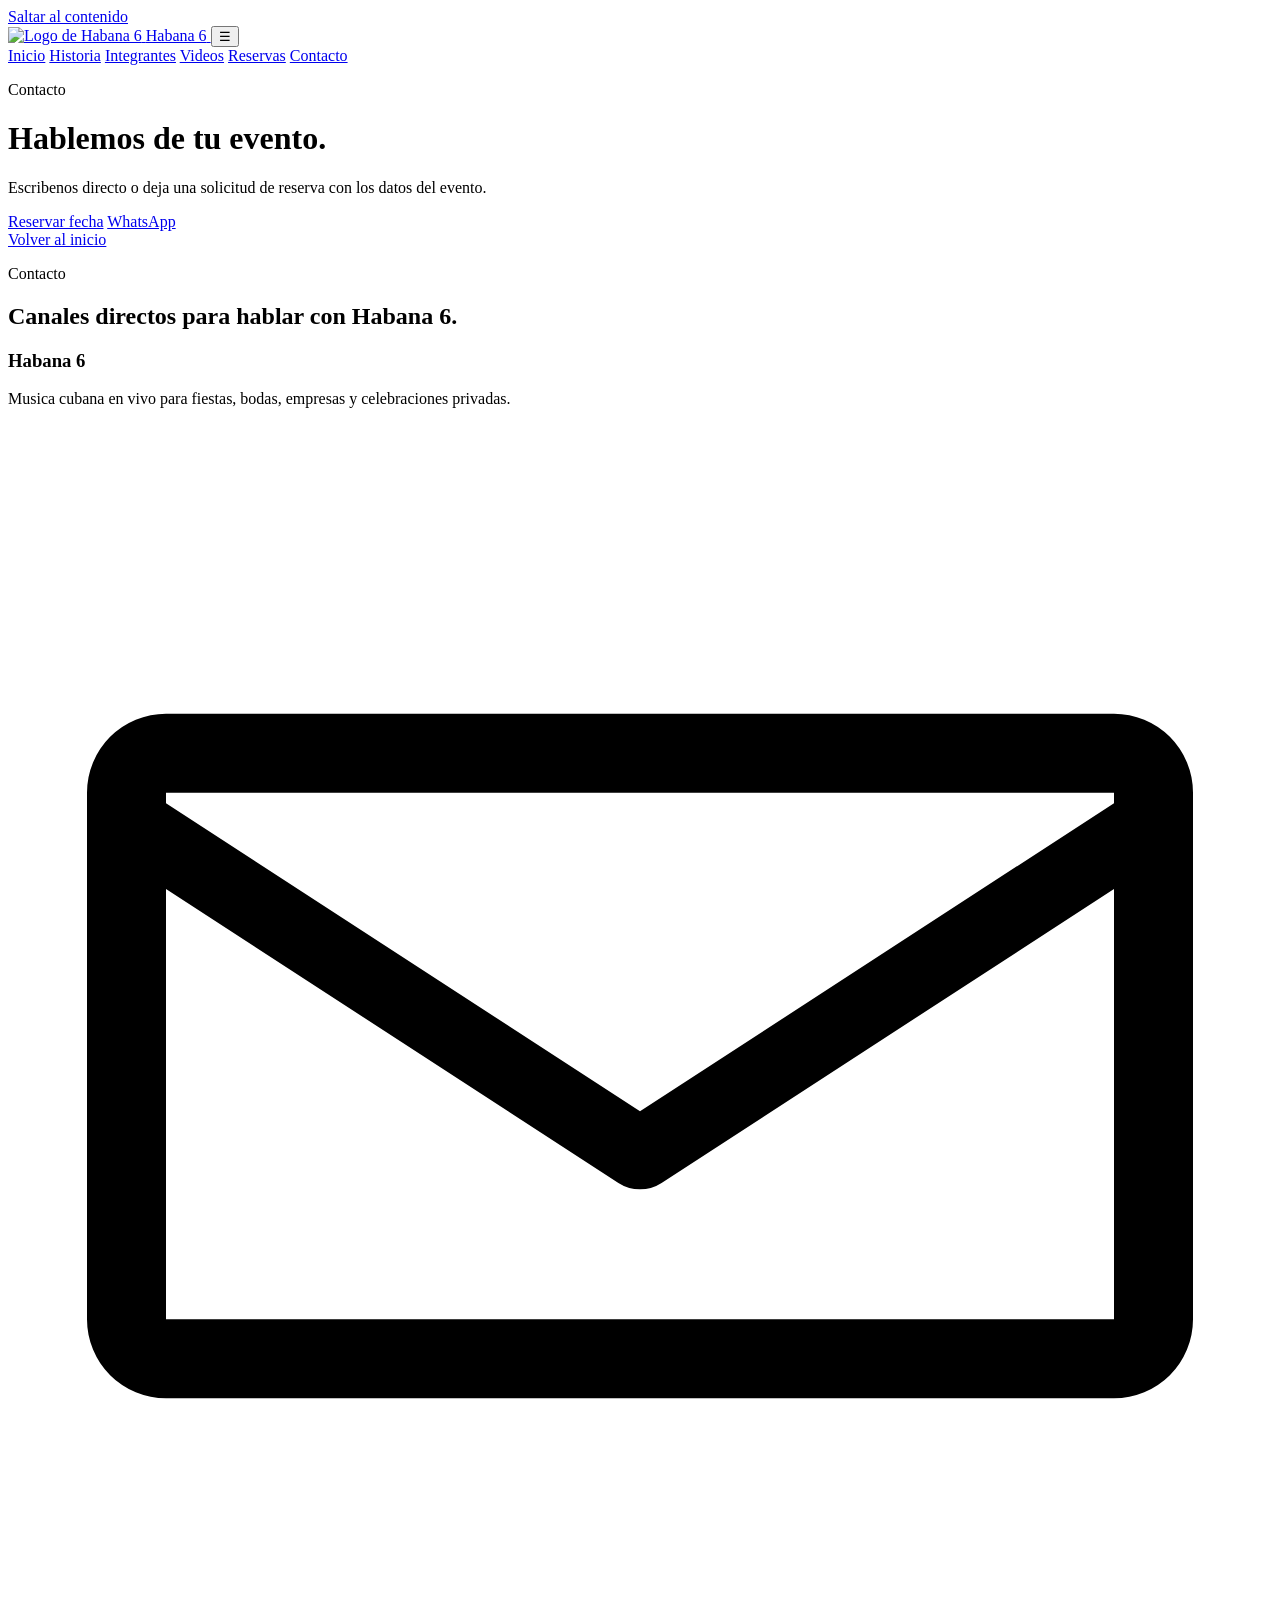
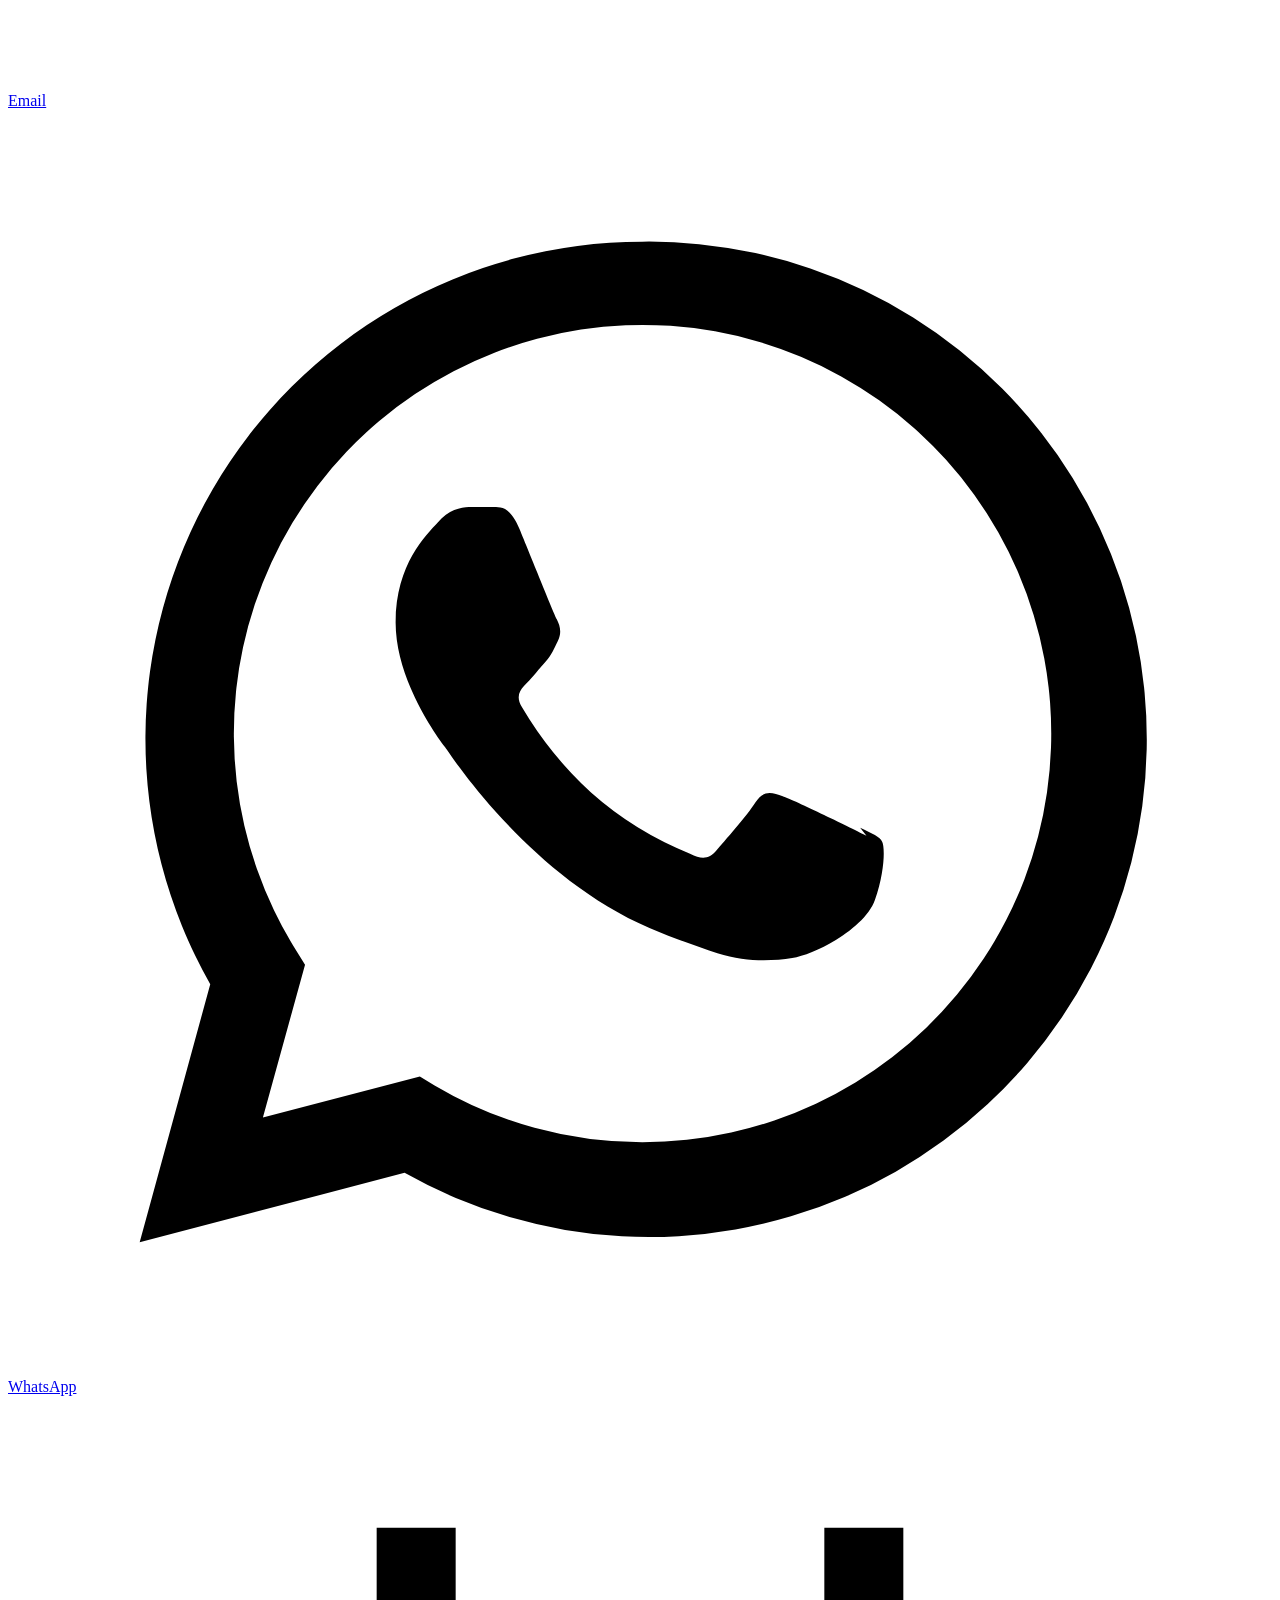
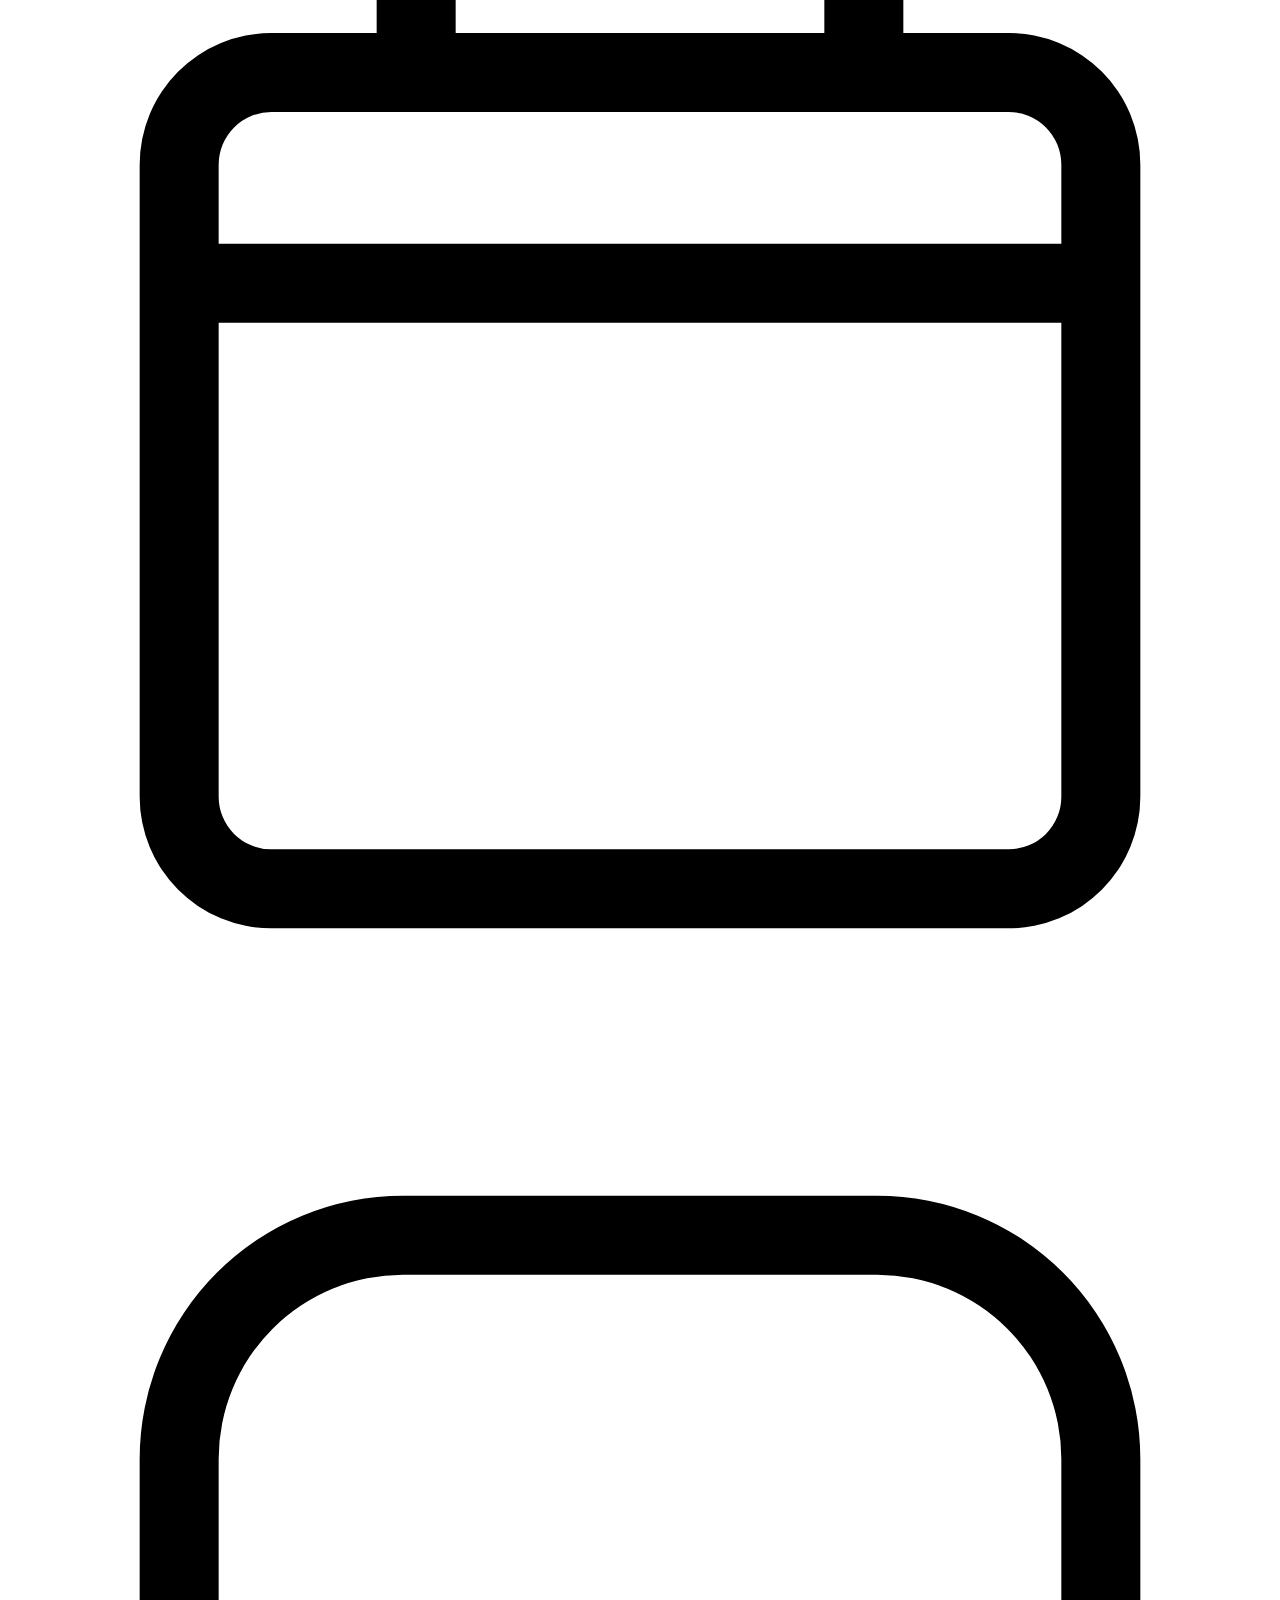
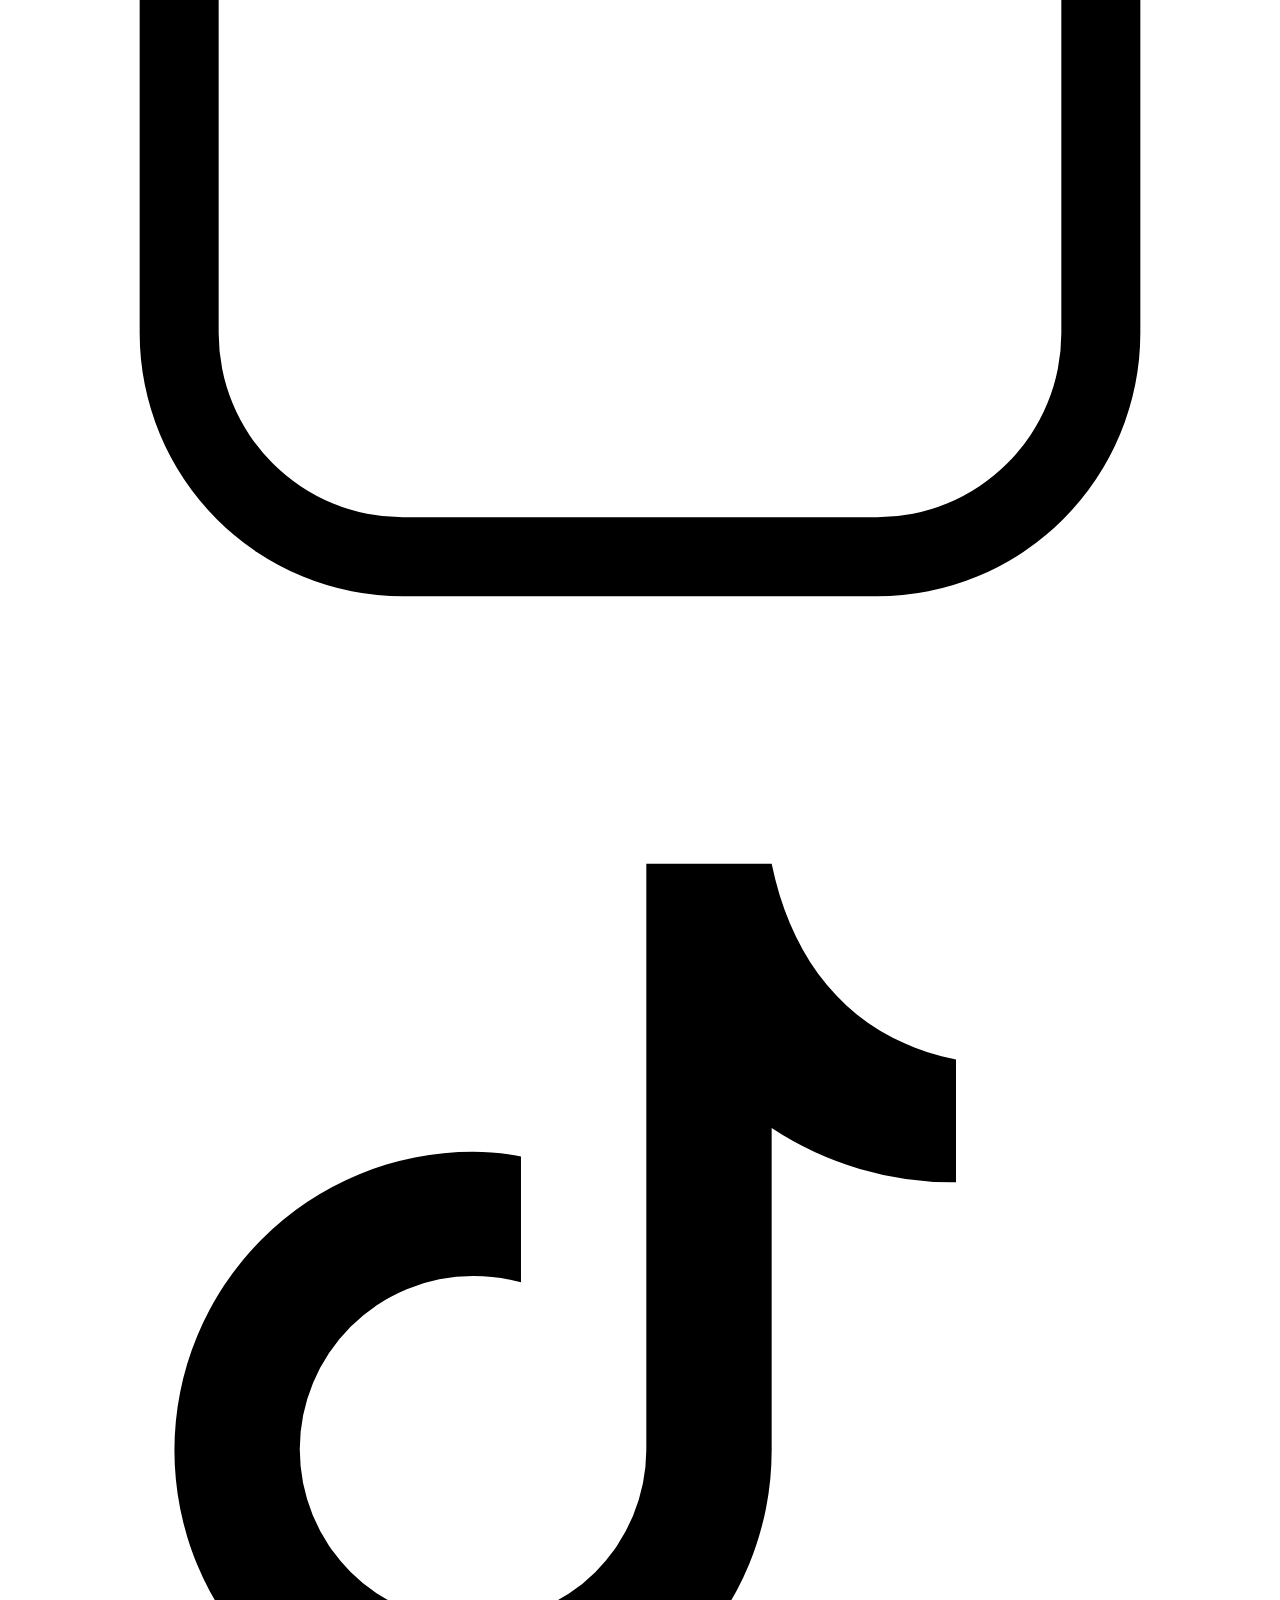
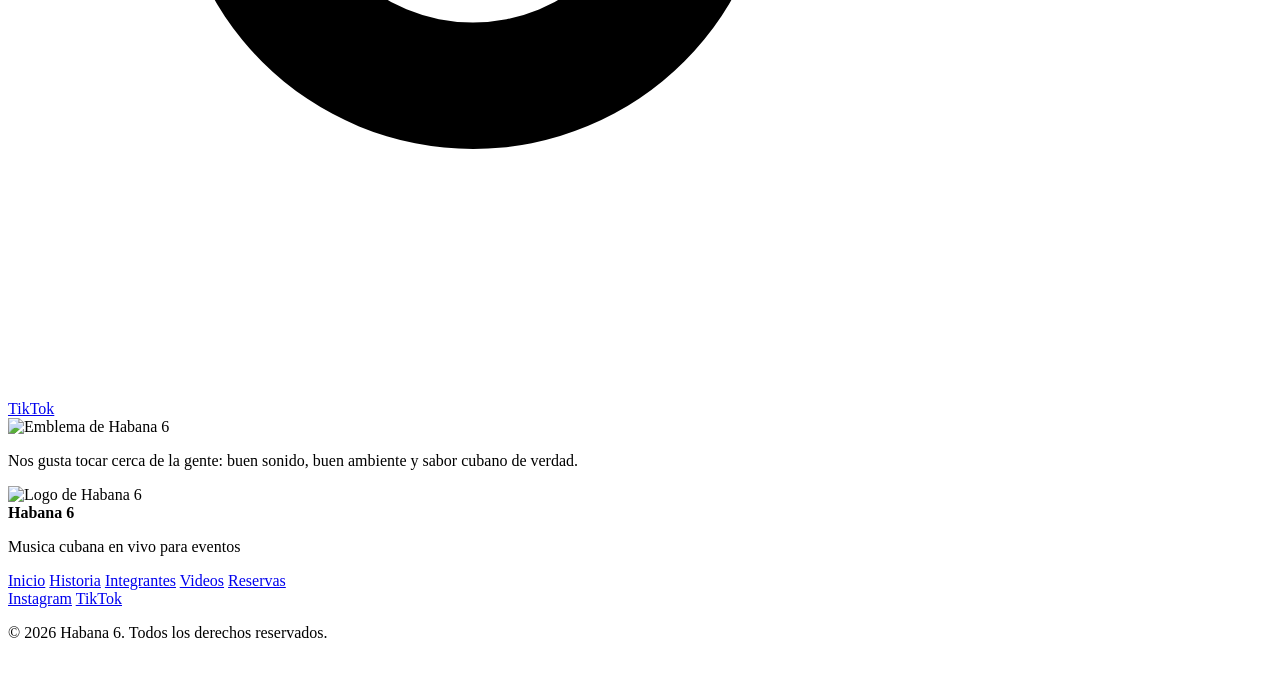
==== contacto/index.html @ 93987118 "Actualización del sitio" ====
<!DOCTYPE html>
<html lang="es">
<head>
    <meta charset="UTF-8">
    <meta name="viewport" content="width=device-width, initial-scale=1.0">
    <title>Contacto | Habana 6</title>
    <meta name="description" content="Escribe a Habana 6 para consultar disponibilidad y llevar musica cubana en vivo a tu evento.">
    <link rel="icon" type="image/jpeg" href="/Habana_6/img/Logo.jpeg">
    <link rel="preconnect" href="https://fonts.googleapis.com">
    <link rel="preconnect" href="https://fonts.gstatic.com" crossorigin>
    <link
        href="https://fonts.googleapis.com/css2?family=Bebas+Neue&family=Manrope:wght@400;500;700;800&family=Playfair+Display:wght@600;700;800&display=swap"
        rel="stylesheet"
    >
    <link rel="stylesheet" href="/Habana_6/styles.css?v=20260503-1">
</head>
<body>
    <a class="skip-link" href="#main">Saltar al contenido</a>

    <header class="hero hero-subpage" id="inicio">
        <nav class="nav" aria-label="Navegacion principal">
            <a class="brand" href="/Habana_6/">
                <img src="/Habana_6/img/Logo.jpeg" alt="Logo de Habana 6">
                <span>Habana 6</span>
            </a>
            <button class="nav-toggle" type="button" aria-expanded="false" aria-controls="nav-links" aria-label="Abrir menu">
                <span aria-hidden="true">&#9776;</span>
            </button>
            <div class="nav-links" id="nav-links">
                <a href="/Habana_6/">Inicio</a>
                <a href="/Habana_6/historia/">Historia</a>
                <a href="/Habana_6/integrantes/">Integrantes</a>
                <a href="/Habana_6/videos/">Videos</a>
                <a href="/Habana_6/reservas/">Reservas</a>
                <a href="/Habana_6/contacto/">Contacto</a>
            </div>
        </nav>

        <div class="subpage-intro">
            <p class="eyebrow">Contacto</p>
            <h1>Hablemos de tu evento.</h1>
            <p class="lead">
                Escribenos directo o deja una solicitud de reserva con los datos del evento.
            </p>
            <div class="subpage-actions">
                <a class="button button-primary" href="/Habana_6/reservas/">Reservar fecha</a>
                <a class="button button-secondary" href="https://wa.me/573116714704" target="_blank" rel="noreferrer">WhatsApp</a>
            </div>
        </div>
    </header>

    <main id="main">
        <section class="section contact">
            <div class="section-stage section-stage-contact">
                <div class="section-stage-head">
                    <a class="section-return" href="/Habana_6/">Volver al inicio</a>
                </div>
                <div class="section-heading">
                    <p class="eyebrow">Contacto</p>
                    <h2>Canales directos para hablar con Habana 6.</h2>
                </div>
                <div class="contact-grid">
                    <article class="contact-card contact-info">
                        <h3>Habana 6</h3>
                        <p>Musica cubana en vivo para fiestas, bodas, empresas y celebraciones privadas.</p>
                        <div class="contact-details" aria-label="Canales de contacto">
                            <a class="contact-item contact-email" href="mailto:grupohabana6@gmail.com">
                                <span class="contact-icon" aria-hidden="true">
                                    <svg viewBox="0 0 24 24" role="img" focusable="false">
                                        <path d="M3 5.5h18a1.5 1.5 0 0 1 1.5 1.5v10A1.5 1.5 0 0 1 21 18.5H3A1.5 1.5 0 0 1 1.5 17V7A1.5 1.5 0 0 1 3 5.5Zm0 1.5v.2l9 5.85 9-5.85V7H3Zm18 10V8.83l-8.59 5.58a.75.75 0 0 1-.82 0L3 8.83V17h18Z"/>
                                    </svg>
                                </span>
                                <span>Email</span>
                            </a>
                            <a class="contact-item contact-whatsapp" href="https://wa.me/573116714704" target="_blank" rel="noreferrer">
                                <span class="contact-icon" aria-hidden="true">
                                    <svg viewBox="0 0 24 24" role="img" focusable="false">
                                        <path d="M12.04 2.5a9.44 9.44 0 0 0-8.2 14.1L2.5 21.5l5.03-1.32A9.45 9.45 0 1 0 12.04 2.5Zm0 17.1a7.73 7.73 0 0 1-3.94-1.08l-.28-.17-2.98.78.8-2.9-.18-.29a7.76 7.76 0 1 1 6.58 3.66Zm4.26-5.82c-.23-.12-1.38-.68-1.59-.75-.21-.08-.37-.12-.52.12s-.6.75-.74.91c-.14.16-.27.18-.5.06a6.38 6.38 0 0 1-1.88-1.16 7.08 7.08 0 0 1-1.31-1.62c-.14-.23-.02-.35.1-.47.1-.1.23-.27.35-.4.12-.14.15-.23.23-.39.08-.16.04-.29-.02-.41-.06-.12-.52-1.26-.71-1.72-.19-.46-.38-.4-.52-.41h-.44c-.15 0-.39.06-.59.29-.21.23-.8.78-.8 1.9s.82 2.21.94 2.37c.12.16 1.6 2.45 3.88 3.43.54.23.96.37 1.29.48.54.17 1.03.15 1.42.09.43-.06 1.38-.56 1.57-1.1.19-.54.19-1 .14-1.1-.04-.1-.19-.16-.42-.27Z"/>
                                    </svg>
                                </span>
                                <span>WhatsApp</span>
                            </a>
                            <a class="contact-item contact-reservation" href="/Habana_6/reservas/">
                                <span class="contact-icon" aria-hidden="true">
                                    <svg viewBox="0 0 24 24" role="img" focusable="false">
                                        <path d="M7 2.5h1.5v2h7v-2H17v2h2A2.5 2.5 0 0 1 21.5 7v12A2.5 2.5 0 0 1 19 21.5H5A2.5 2.5 0 0 1 2.5 19V7A2.5 2.5 0 0 1 5 4.5h2v-2ZM4 10v9A1 1 0 0 0 5 20h14a1 1 0 0 0 1-1v-9H4Zm1-4A1 1 0 0 0 4 7v1.5h16V7a1 1 0 0 0-1-1H5Zm2.5
                        <h3>Tambien estamos aqui</h3>
                        <div class="social-grid" aria-label="Redes sociales de Habana 6">
                            <a class="social-link instagram" href="https://www.instagram.com/grupohabana6?igsh=dW5kMTRxcnV6ZjF5" target="_blank" rel="noreferrer">
                                <span class="contact-icon" aria-hidden="true">
                                    <svg viewBox="0 0 24 24" role="img" focusable="false">
                                        <path d="M7.5 2.5h9A5 5 0 0 1 21.5 7.5v9a5 5 0 0 1-5 5h-9a5 5 0 0 1-5-5v-9a5 5 0 0 1 5-5Zm0 1.5A3.5 3.5 0 0 0 4 7.5v9A3.5 3.5 0 0 0 7.5 20h9a3.5 3.5 0 0 0 3.5-3.5v-9A3.5 3.5 0 0 0 16.5 4h-9Zm9.75 1.5a1.25 1.25 
                                    </svg>
                                </span>
                                <span>Instagram</span>
                            </a>
                            <a class="social-link tiktok" href="https://www.tiktok.com/@grupohabana6?_r=1&_t=ZS-9539MWyPDKH" target="_blank" rel="noreferrer">
                                <span class="contact-icon" aria-hidden="true">
                                    <svg viewBox="0 0 24 24" role="img" focusable="false">
                                        <path d="M14.5 2.5c.4 1.94 1.55 3.32 3.5 3.72v2.33a6.23 6.23 0 0 1-3.5-1.03v6.11a5.67 5.67 0 1 1-5.67-5.66c.3 0 .61.03.91.09v2.39a3.42 3.42 0 0 0-.91-.12 3.29 3.29 0 1 0 3.29 3.3V2.5h2.38Z"/>
                                    </svg>
                                </span>
                                <span>TikTok</span>
                            </a>
                        </div>
                        <div class="contact-emblem">
                            <img src="/Habana_6/img/Logo.jpeg" alt="Emblema de Habana 6" class="contact-emblem-logo">
                            <p>Nos gusta tocar cerca de la gente: buen sonido, buen ambiente y sabor cubano de verdad.</p>
                        </div>
                    </article>
                </div>
            </div>
        </section>
    </main>

    <footer class="site-footer">
        <div class="footer-inner">
            <div class="footer-brand">
                <img src="/Habana_6/img/Logo.jpeg" alt="Logo de Habana 6">
                <div>
                    <strong>Habana 6</strong>
                    <p class="muted">Musica cubana en vivo para eventos</p>
                </div>
            </div>
            <div class="footer-links">
                <nav aria-label="Enlaces de pie de pagina">
                    <a href="/Habana_6/">Inicio</a>
                    <a href="/Habana_6/historia/">Historia</a>
                    <a href="/Habana_6/integrantes/">Integrantes</a>
                    <a href="/Habana_6/videos/">Videos</a>
                    <a href="/Habana_6/reservas/">Reservas</a>
                </nav>
                <div class="socials">
                    <a href="https://www.instagram.com/grupohabana6?igsh=dW5kMTRxcnV6ZjF5" target="_blank" rel="noreferrer">Instagram</a>
                    <a href="https://www.tiktok.com/@grupohabana6?_r=1&_t=ZS-9539MWyPDKH" target="_blank" rel="noreferrer">TikTok</a>
                </div>
            </div>
            <div class="footer-copy">
                <p class="muted">&copy; <span id="year"></span> Habana 6. Todos los derechos reservados.</p>
            </div>
        </div>
    </footer>

    <script>
        (function () {
            const year = document.getElementById("year");
            if (year) {
                year.textContent = new Date().getFullYear();
            }

            const toggle = document.querySelector(".nav-toggle");
            const nav = document.querySelector(".nav");
            const links = document.querySelector(".nav-links");
            const navAnchors = links ? links.querySelectorAll("a") : [];

            if (toggle && nav && links) {
                function setOpen(open) {
                    toggle.setAttribute("aria-expanded", String(open));
                    nav.classList.toggle("is-open", open);
                    document.body.classList.toggle("menu-open", open && window.innerWidth <= 900);
                }

                toggle.addEventListener("click", function () {
                    const expanded = toggle.getAttribute("aria-expanded") === "true";
                    setOpen(!expanded);
                });

                navAnchors.forEach(function (anchor) {
                    anchor.addEventListener("click", function () {
                        if (window.innerWidth <= 900) {
                            setOpen(false);
                        }
                    });
                });

                document.addEventListener("click", function (event) {
                    if (window.innerWidth > 900) {
                        return;
                    }

                    if (!nav.contains(event.target) && nav.classList.contains("is-open")) {
                        setOpen(false);
                    }
                });

                window.addEventListener("resize", function () {
                    if (window.innerWidth > 900) {
                        setOpen(false);
                    }
                });
            }
        })();
    </script>
    <div class="mini-logos" aria-hidden="true">
        <img src="/Habana_6/img/foto_voz.jpeg" class="mini-logo mini-bottom-right instrument-golden" alt="">
    </div>
</body>
</html>
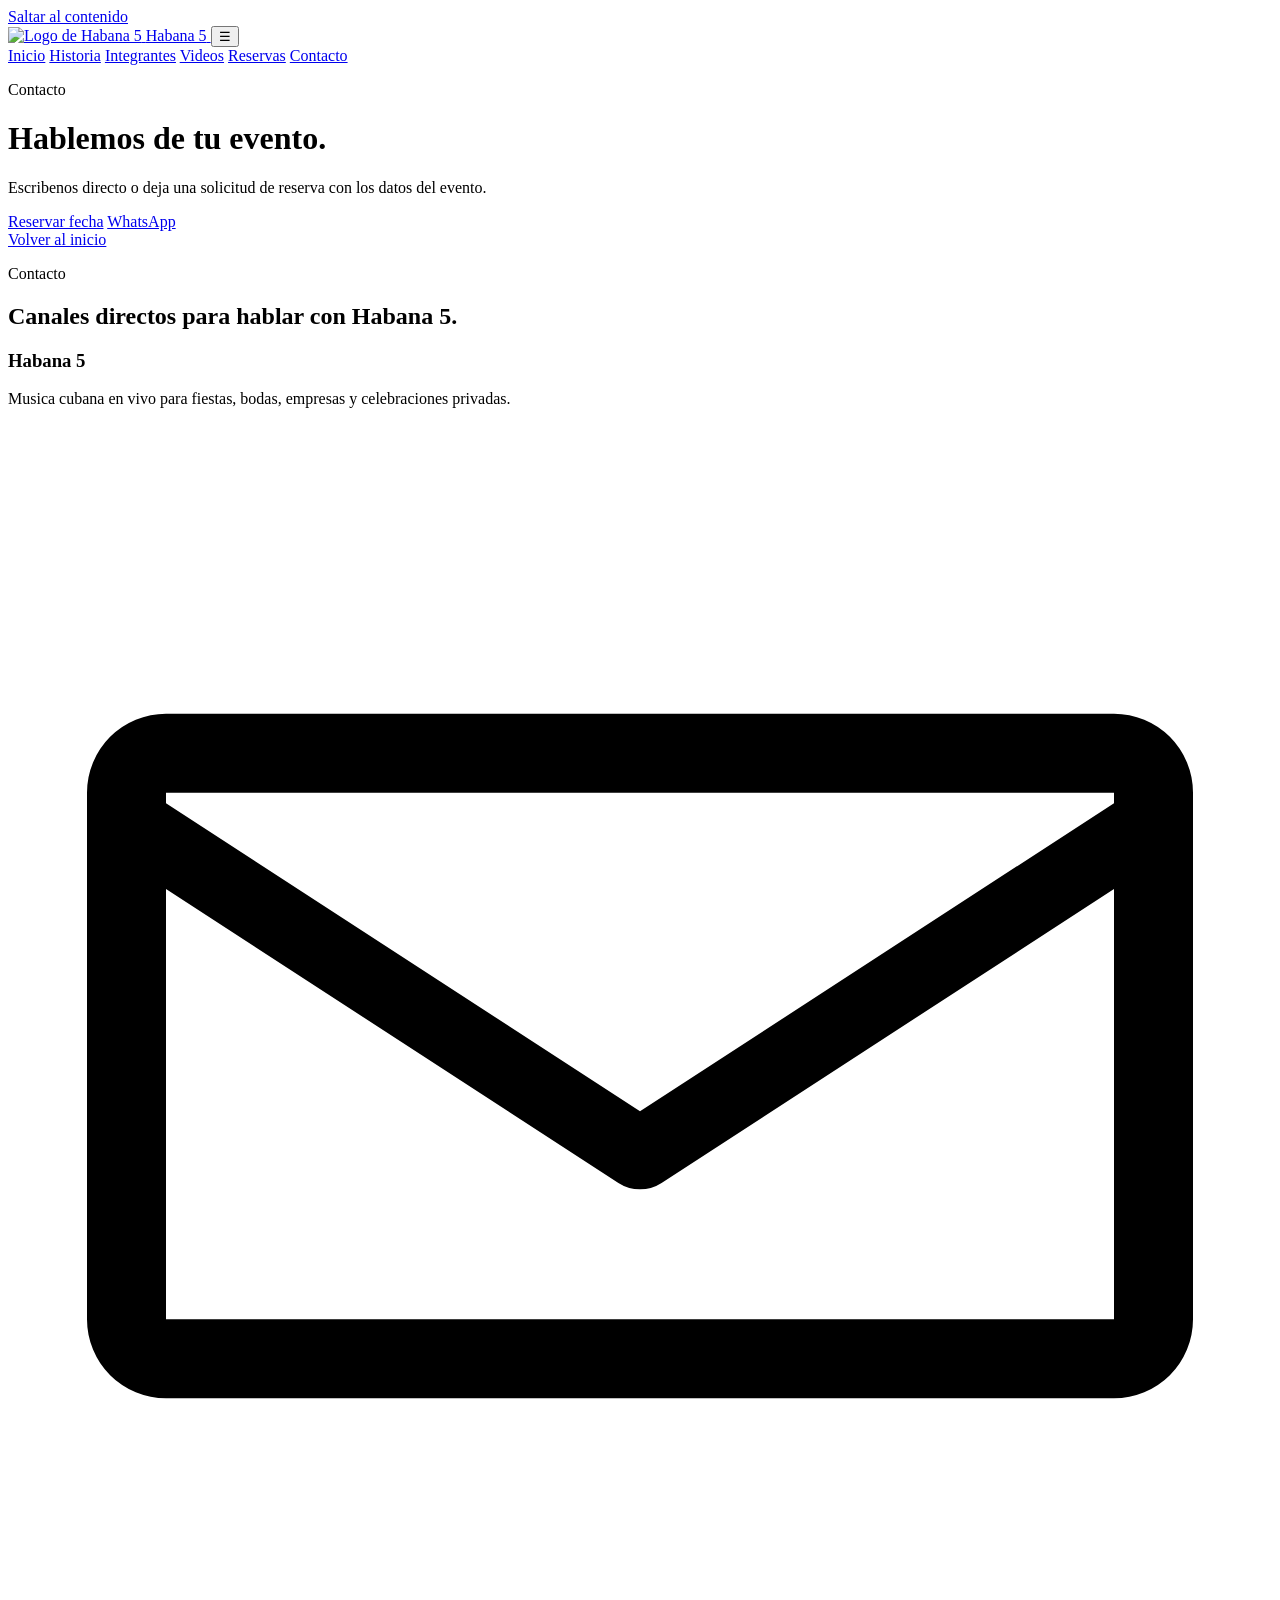
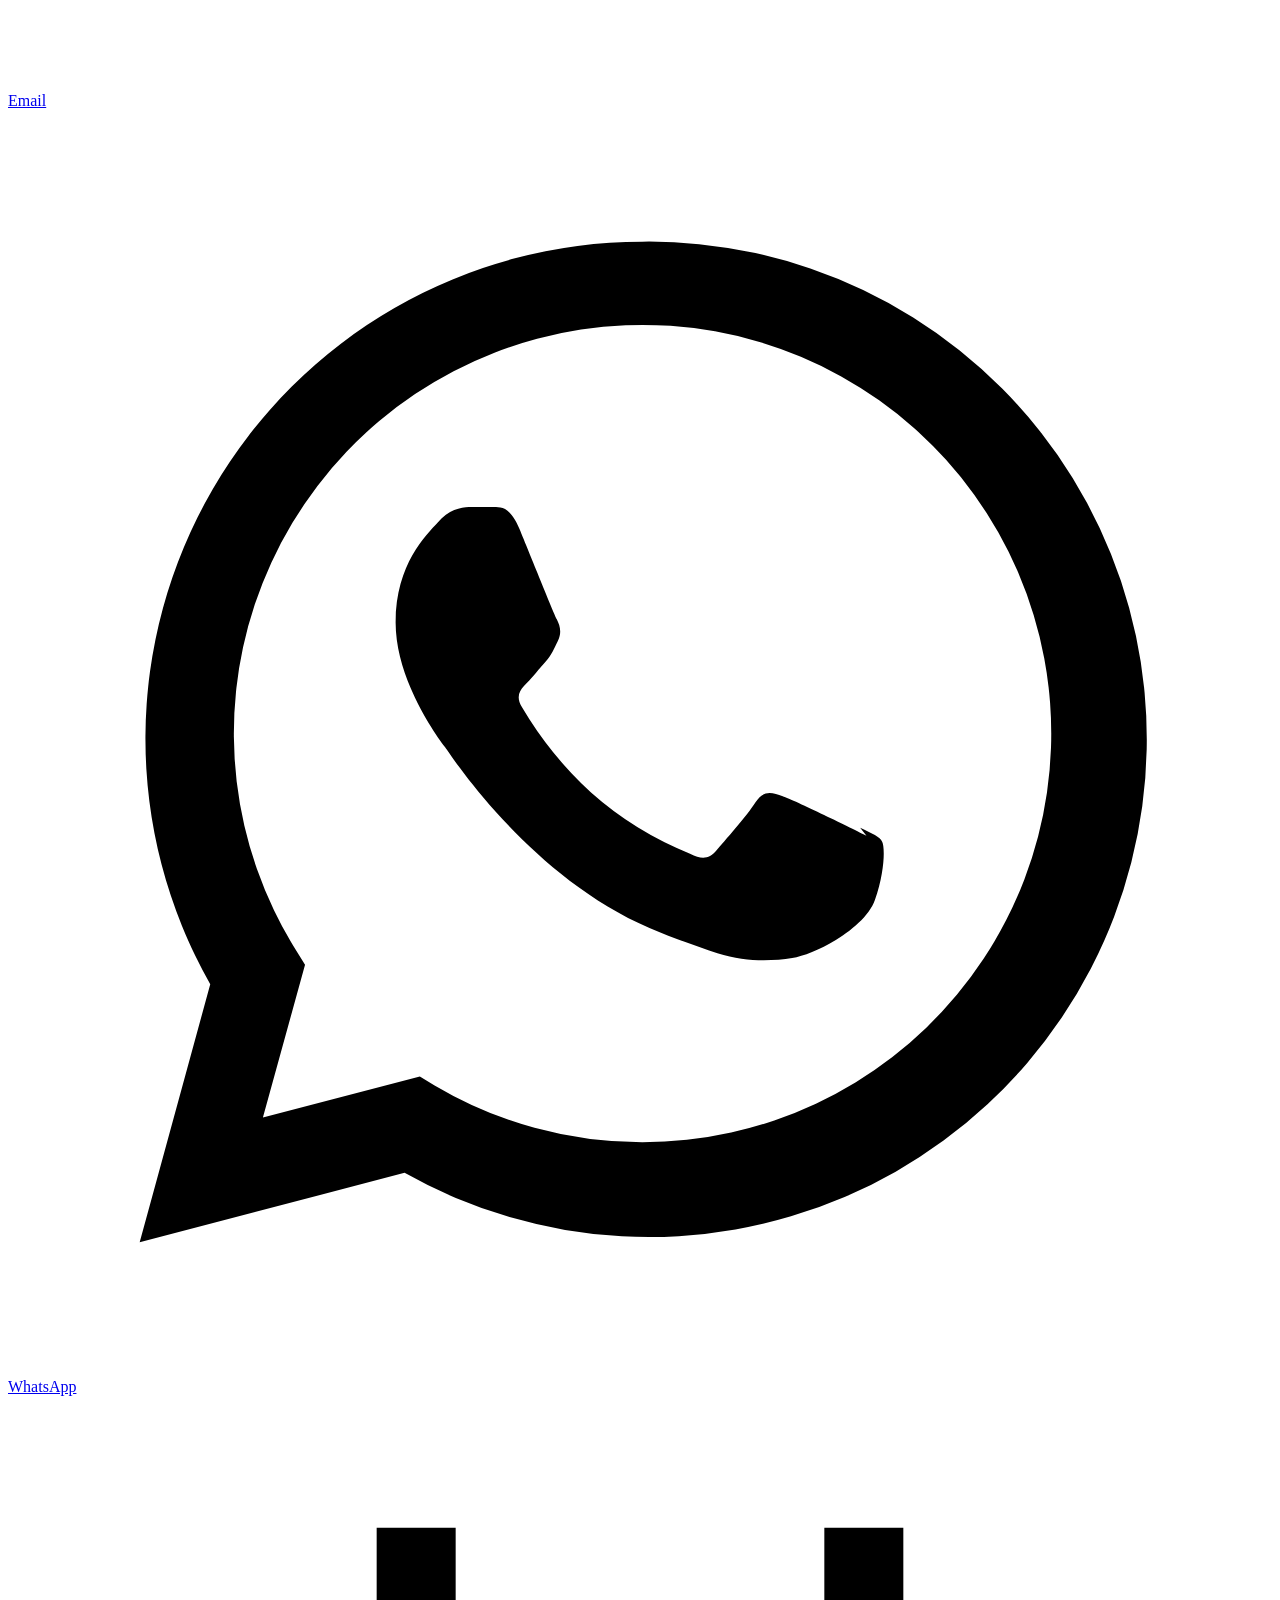
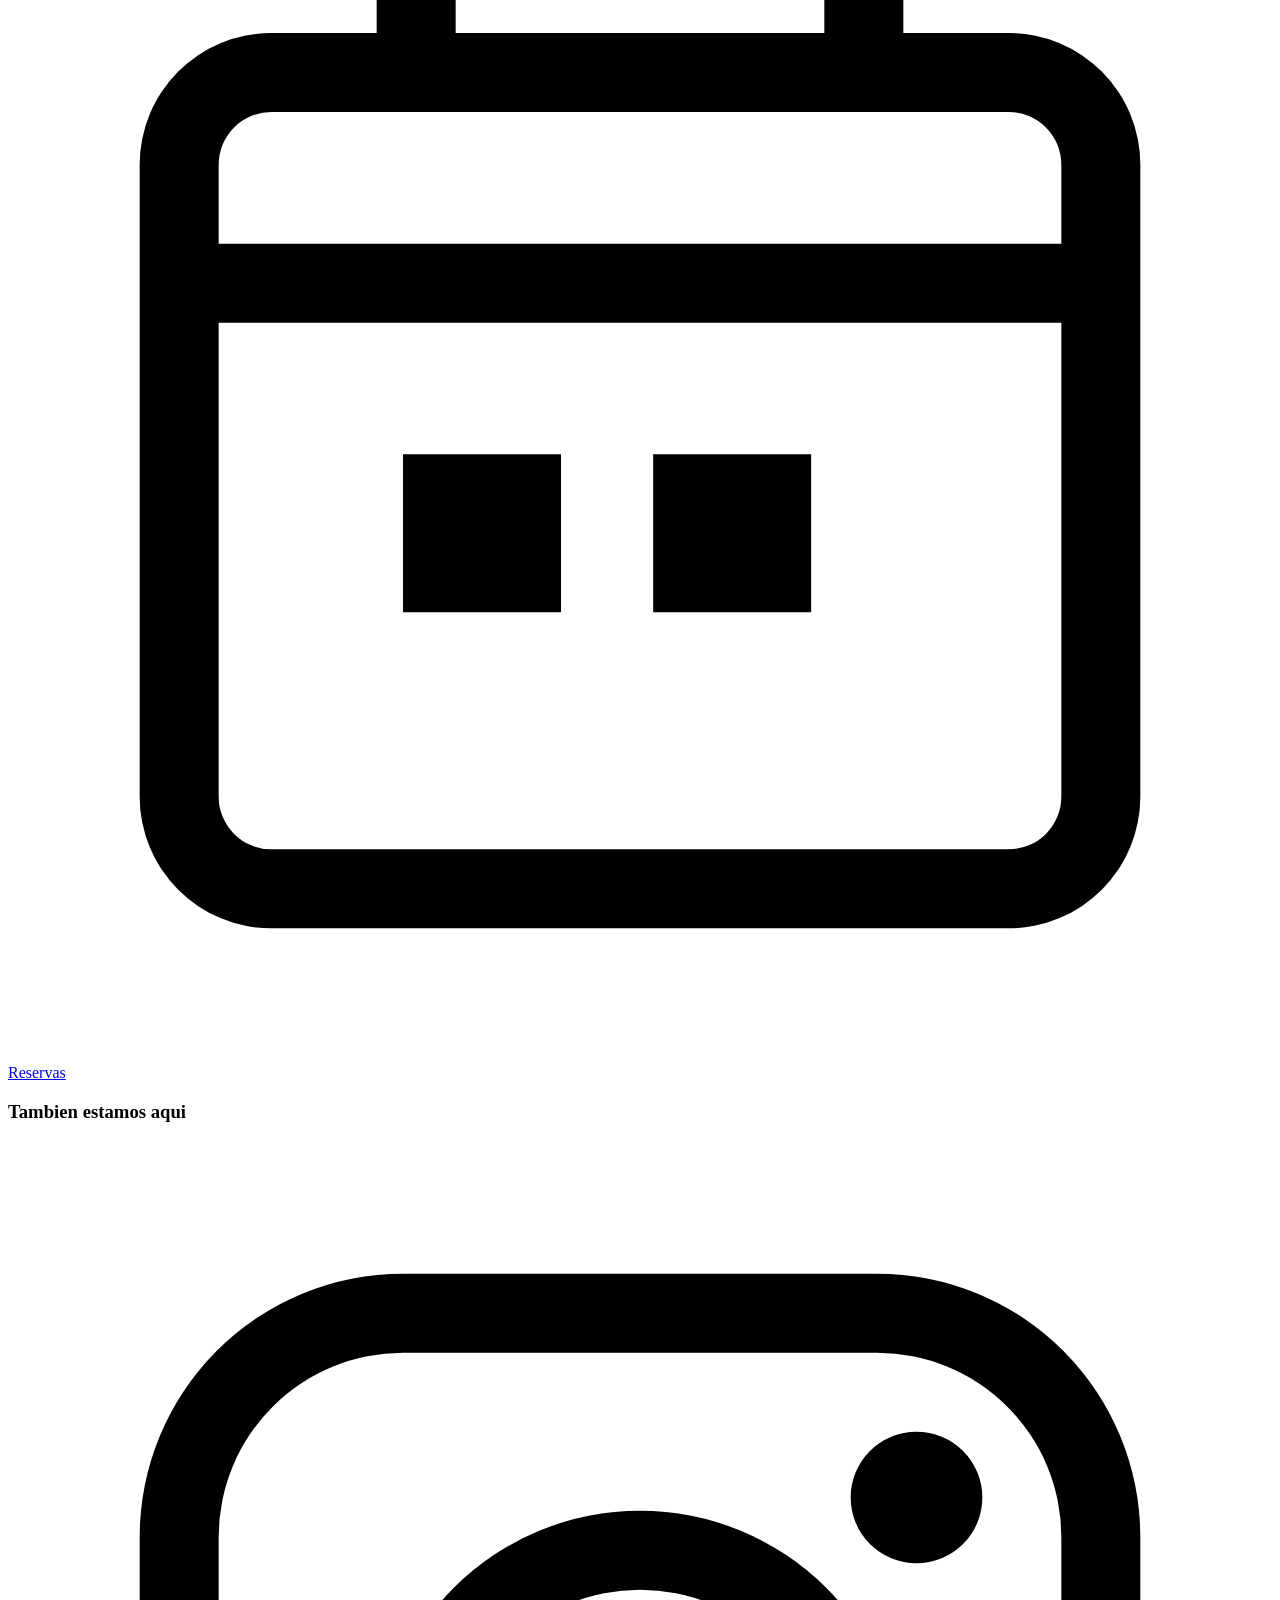
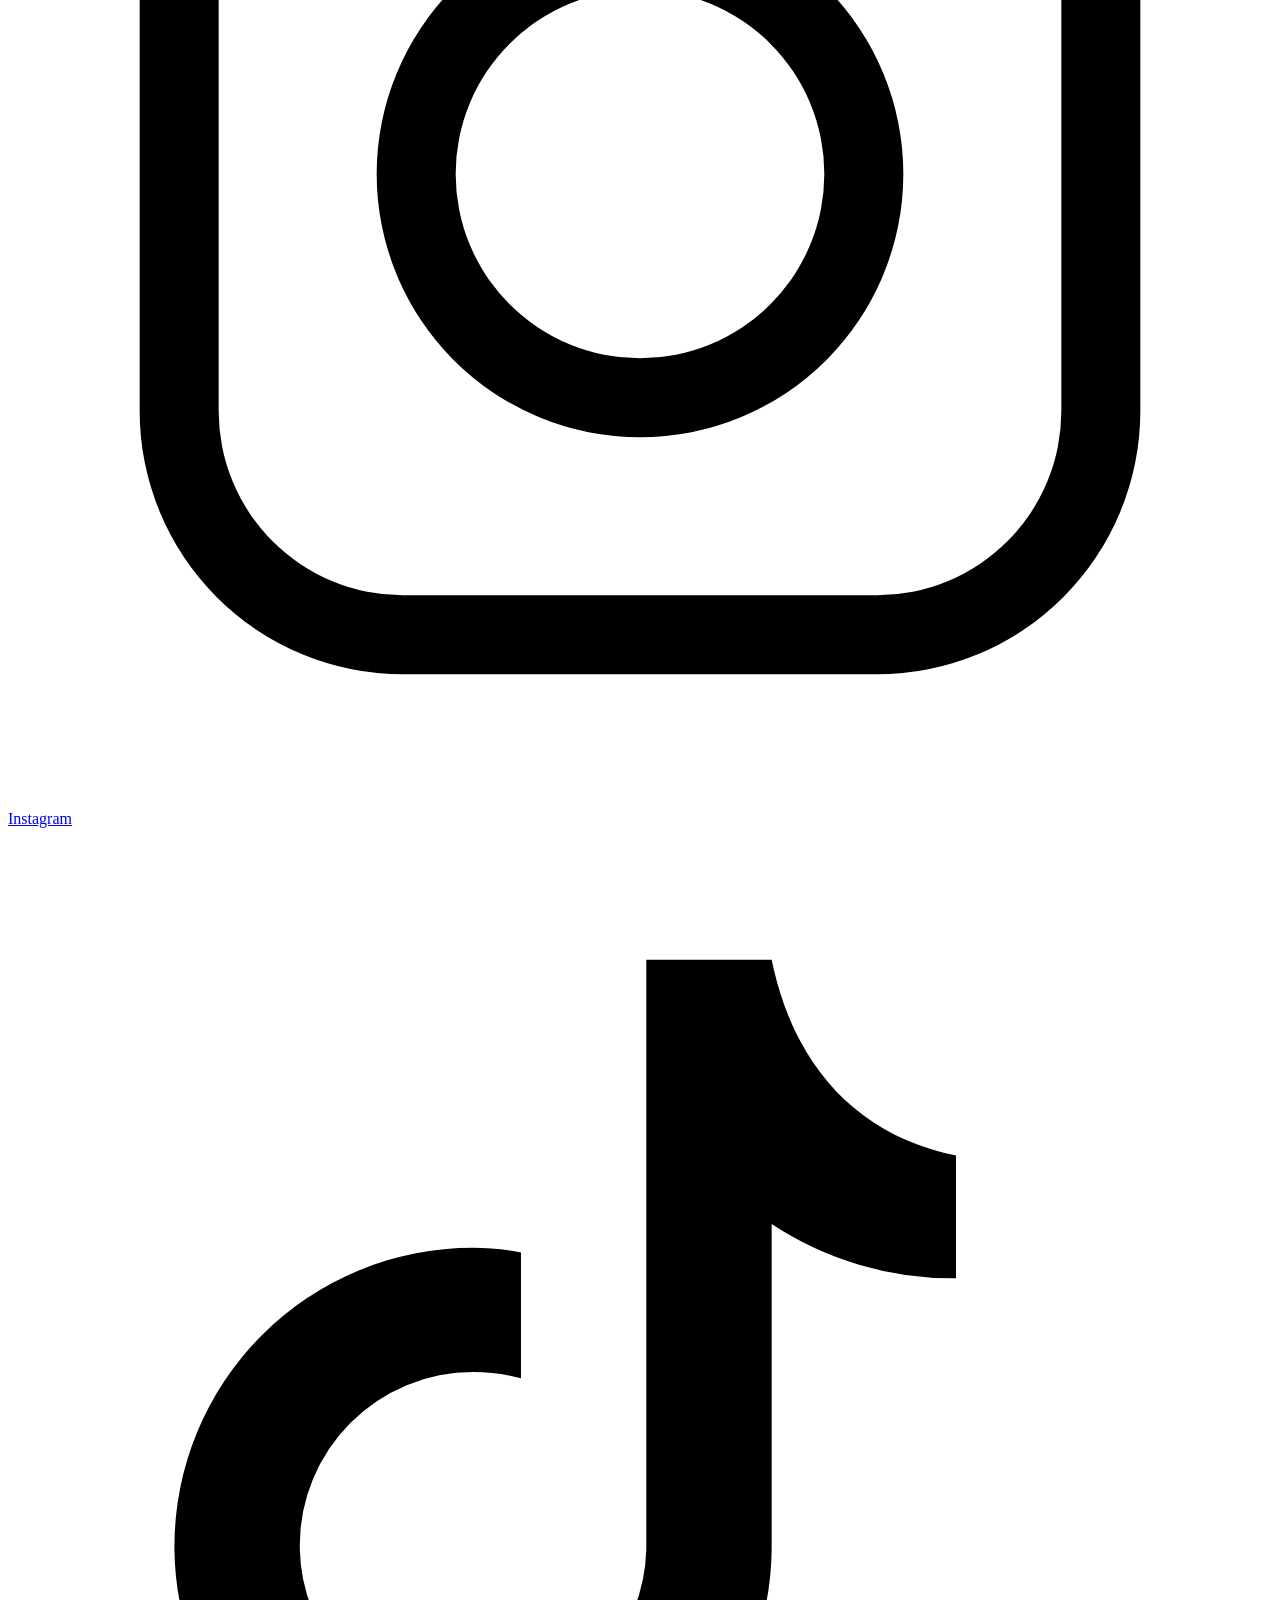
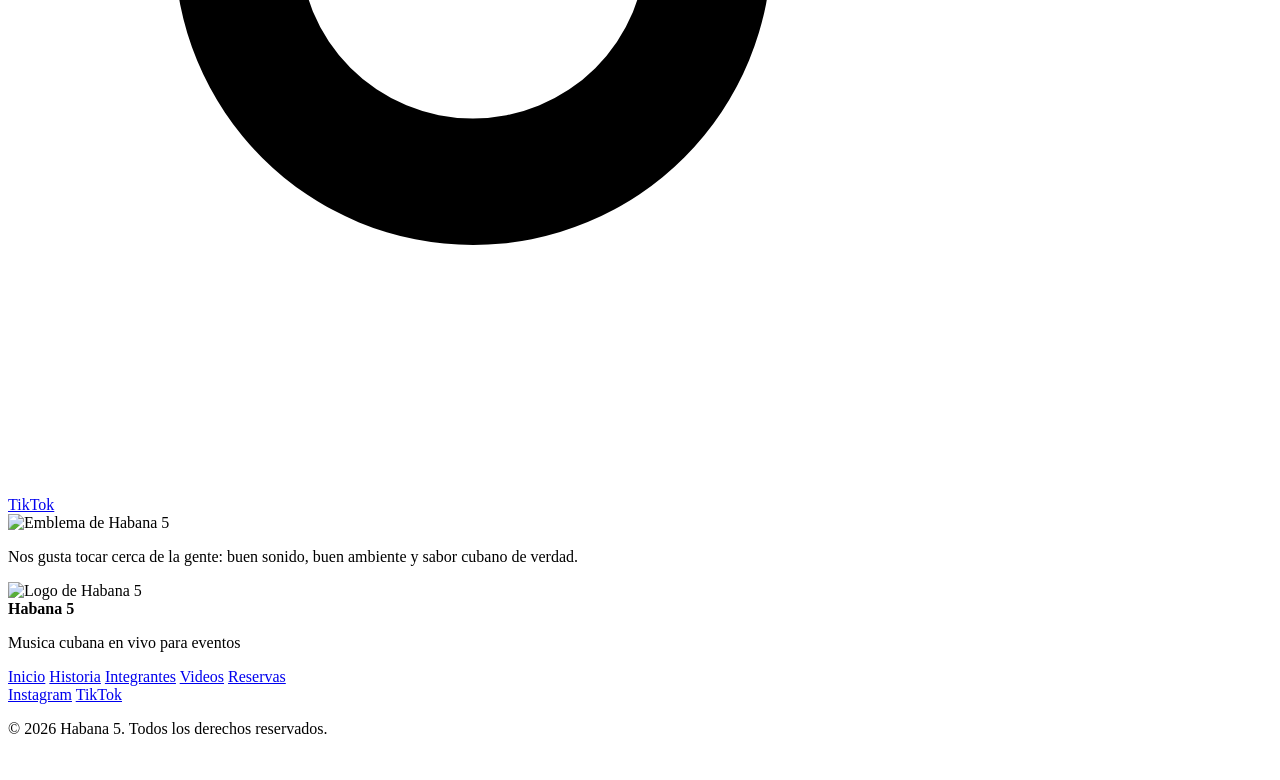
==== commit 204ad8b5: "Revert "Actualización del sitio" This reverts commit 9398711884434e0252a2303d3d3fd4fd2f424ecd." ====
--- a/contacto/index.html
+++ b/contacto/index.html
@@ -3,36 +3,36 @@
 <head>
     <meta charset="UTF-8">
     <meta name="viewport" content="width=device-width, initial-scale=1.0">
-    <title>Contacto | Habana 6</title>
-    <meta name="description" content="Escribe a Habana 6 para consultar disponibilidad y llevar musica cubana en vivo a tu evento.">
-    <link rel="icon" type="image/jpeg" href="/Habana_6/img/Logo.jpeg">
+    <title>Contacto | Habana 5</title>
+    <meta name="description" content="Escribe a Habana 5 para consultar disponibilidad y llevar musica cubana en vivo a tu evento.">
+    <link rel="icon" type="image/jpeg" href="/Habana_5/img/Logo.jpeg">
     <link rel="preconnect" href="https://fonts.googleapis.com">
     <link rel="preconnect" href="https://fonts.gstatic.com" crossorigin>
     <link
         href="https://fonts.googleapis.com/css2?family=Bebas+Neue&family=Manrope:wght@400;500;700;800&family=Playfair+Display:wght@600;700;800&display=swap"
         rel="stylesheet"
     >
-    <link rel="stylesheet" href="/Habana_6/styles.css?v=20260503-1">
+    <link rel="stylesheet" href="/Habana_5/styles.css?v=20260503-1">
 </head>
 <body>
     <a class="skip-link" href="#main">Saltar al contenido</a>
 
     <header class="hero hero-subpage" id="inicio">
         <nav class="nav" aria-label="Navegacion principal">
-            <a class="brand" href="/Habana_6/">
-                <img src="/Habana_6/img/Logo.jpeg" alt="Logo de Habana 6">
-                <span>Habana 6</span>
+            <a class="brand" href="/Habana_5/">
+                <img src="/Habana_5/img/Logo.jpeg" alt="Logo de Habana 5">
+                <span>Habana 5</span>
             </a>
             <button class="nav-toggle" type="button" aria-expanded="false" aria-controls="nav-links" aria-label="Abrir menu">
                 <span aria-hidden="true">&#9776;</span>
             </button>
             <div class="nav-links" id="nav-links">
-                <a href="/Habana_6/">Inicio</a>
-                <a href="/Habana_6/historia/">Historia</a>
-                <a href="/Habana_6/integrantes/">Integrantes</a>
-                <a href="/Habana_6/videos/">Videos</a>
-                <a href="/Habana_6/reservas/">Reservas</a>
-                <a href="/Habana_6/contacto/">Contacto</a>
+                <a href="/Habana_5/">Inicio</a>
+                <a href="/Habana_5/historia/">Historia</a>
+                <a href="/Habana_5/integrantes/">Integrantes</a>
+                <a href="/Habana_5/videos/">Videos</a>
+                <a href="/Habana_5/reservas/">Reservas</a>
+                <a href="/Habana_5/contacto/">Contacto</a>
             </div>
         </nav>
 
@@ -43,7 +43,7 @@
                 Escribenos directo o deja una solicitud de reserva con los datos del evento.
             </p>
             <div class="subpage-actions">
-                <a class="button button-primary" href="/Habana_6/reservas/">Reservar fecha</a>
+                <a class="button button-primary" href="/Habana_5/reservas/">Reservar fecha</a>
                 <a class="button button-secondary" href="https://wa.me/573116714704" target="_blank" rel="noreferrer">WhatsApp</a>
             </div>
         </div>
@@ -53,18 +53,18 @@
         <section class="section contact">
             <div class="section-stage section-stage-contact">
                 <div class="section-stage-head">
-                    <a class="section-return" href="/Habana_6/">Volver al inicio</a>
+                    <a class="section-return" href="/Habana_5/">Volver al inicio</a>
                 </div>
                 <div class="section-heading">
                     <p class="eyebrow">Contacto</p>
-                    <h2>Canales directos para hablar con Habana 6.</h2>
+                    <h2>Canales directos para hablar con Habana 5.</h2>
                 </div>
                 <div class="contact-grid">
                     <article class="contact-card contact-info">
-                        <h3>Habana 6</h3>
+                        <h3>Habana 5</h3>
                         <p>Musica cubana en vivo para fiestas, bodas, empresas y celebraciones privadas.</p>
                         <div class="contact-details" aria-label="Canales de contacto">
-                            <a class="contact-item contact-email" href="mailto:grupohabana6@gmail.com">
+                            <a class="contact-item contact-email" href="mailto:grupohabana5@gmail.com">
                                 <span class="contact-icon" aria-hidden="true">
                                     <svg viewBox="0 0 24 24" role="img" focusable="false">
                                         <path d="M3 5.5h18a1.5 1.5 0 0 1 1.5 1.5v10A1.5 1.5 0 0 1 21 18.5H3A1.5 1.5 0 0 1 1.5 17V7A1.5 1.5 0 0 1 3 5.5Zm0 1.5v.2l9 5.85 9-5.85V7H3Zm18 10V8.83l-8.59 5.58a.75.75 0 0 1-.82 0L3 8.83V17h18Z"/>
@@ -80,21 +80,28 @@
                                 </span>
                                 <span>WhatsApp</span>
                             </a>
-                            <a class="contact-item contact-reservation" href="/Habana_6/reservas/">
-                                <span class="contact-icon" aria-hidden="true">
-                                    <svg viewBox="0 0 24 24" role="img" focusable="false">
-                                        <path d="M7 2.5h1.5v2h7v-2H17v2h2A2.5 2.5 0 0 1 21.5 7v12A2.5 2.5 0 0 1 19 21.5H5A2.5 2.5 0 0 1 2.5 19V7A2.5 2.5 0 0 1 5 4.5h2v-2ZM4 10v9A1 1 0 0 0 5 20h14a1 1 0 0 0 1-1v-9H4Zm1-4A1 1 0 0 0 4 7v1.5h16V7a1 1 0 0 0-1-1H5Zm2.5
+                            <a class="contact-item contact-reservation" href="/Habana_5/reservas/">
+                                <span class="contact-icon" aria-hidden="true">
+                                    <svg viewBox="0 0 24 24" role="img" focusable="false">
+                                        <path d="M7 2.5h1.5v2h7v-2H17v2h2A2.5 2.5 0 0 1 21.5 7v12A2.5 2.5 0 0 1 19 21.5H5A2.5 2.5 0 0 1 2.5 19V7A2.5 2.5 0 0 1 5 4.5h2v-2ZM4 10v9A1 1 0 0 0 5 20h14a1 1 0 0 0 1-1v-9H4Zm1-4A1 1 0 0 0 4 7v1.5h16V7a1 1 0 0 0-1-1H5Zm2.5 6.5h3v3h-3v-3Zm4.75 0h3v3h-3v-3Z"/>
+                                    </svg>
+                                </span>
+                                <span>Reservas</span>
+                            </a>
+                        </div>
+                    </article>
+                    <article class="contact-card social-links">
                         <h3>Tambien estamos aqui</h3>
-                        <div class="social-grid" aria-label="Redes sociales de Habana 6">
-                            <a class="social-link instagram" href="https://www.instagram.com/grupohabana6?igsh=dW5kMTRxcnV6ZjF5" target="_blank" rel="noreferrer">
-                                <span class="contact-icon" aria-hidden="true">
-                                    <svg viewBox="0 0 24 24" role="img" focusable="false">
-                                        <path d="M7.5 2.5h9A5 5 0 0 1 21.5 7.5v9a5 5 0 0 1-5 5h-9a5 5 0 0 1-5-5v-9a5 5 0 0 1 5-5Zm0 1.5A3.5 3.5 0 0 0 4 7.5v9A3.5 3.5 0 0 0 7.5 20h9a3.5 3.5 0 0 0 3.5-3.5v-9A3.5 3.5 0 0 0 16.5 4h-9Zm9.75 1.5a1.25 1.25 
+                        <div class="social-grid" aria-label="Redes sociales de Habana 5">
+                            <a class="social-link instagram" href="https://www.instagram.com/grupohabana5?igsh=dW5kMTRxcnV6ZjF5" target="_blank" rel="noreferrer">
+                                <span class="contact-icon" aria-hidden="true">
+                                    <svg viewBox="0 0 24 24" role="img" focusable="false">
+                                        <path d="M7.5 2.5h9A5 5 0 0 1 21.5 7.5v9a5 5 0 0 1-5 5h-9a5 5 0 0 1-5-5v-9a5 5 0 0 1 5-5Zm0 1.5A3.5 3.5 0 0 0 4 7.5v9A3.5 3.5 0 0 0 7.5 20h9a3.5 3.5 0 0 0 3.5-3.5v-9A3.5 3.5 0 0 0 16.5 4h-9Zm9.75 1.5a1.25 1.25 0 1 1 0 2.5 1.25 1.25 0 0 1 0-2.5ZM12 7a5 5 0 1 1 0 10 5 5 0 0 1 0-10Zm0 1.5A3.5 3.5 0 1 0 12 15.5 3.5 3.5 0 0 0 12 8.5Z"/>
                                     </svg>
                                 </span>
                                 <span>Instagram</span>
                             </a>
-                            <a class="social-link tiktok" href="https://www.tiktok.com/@grupohabana6?_r=1&_t=ZS-9539MWyPDKH" target="_blank" rel="noreferrer">
+                            <a class="social-link tiktok" href="https://www.tiktok.com/@grupohabana5?_r=1&_t=ZS-9539MWyPDKH" target="_blank" rel="noreferrer">
                                 <span class="contact-icon" aria-hidden="true">
                                     <svg viewBox="0 0 24 24" role="img" focusable="false">
                                         <path d="M14.5 2.5c.4 1.94 1.55 3.32 3.5 3.72v2.33a6.23 6.23 0 0 1-3.5-1.03v6.11a5.67 5.67 0 1 1-5.67-5.66c.3 0 .61.03.91.09v2.39a3.42 3.42 0 0 0-.91-.12 3.29 3.29 0 1 0 3.29 3.3V2.5h2.38Z"/>
@@ -104,7 +111,7 @@
                             </a>
                         </div>
                         <div class="contact-emblem">
-                            <img src="/Habana_6/img/Logo.jpeg" alt="Emblema de Habana 6" class="contact-emblem-logo">
+                            <img src="/Habana_5/img/Logo.jpeg" alt="Emblema de Habana 5" class="contact-emblem-logo">
                             <p>Nos gusta tocar cerca de la gente: buen sonido, buen ambiente y sabor cubano de verdad.</p>
                         </div>
                     </article>
@@ -116,27 +123,27 @@
     <footer class="site-footer">
         <div class="footer-inner">
             <div class="footer-brand">
-                <img src="/Habana_6/img/Logo.jpeg" alt="Logo de Habana 6">
+                <img src="/Habana_5/img/Logo.jpeg" alt="Logo de Habana 5">
                 <div>
-                    <strong>Habana 6</strong>
+                    <strong>Habana 5</strong>
                     <p class="muted">Musica cubana en vivo para eventos</p>
                 </div>
             </div>
             <div class="footer-links">
                 <nav aria-label="Enlaces de pie de pagina">
-                    <a href="/Habana_6/">Inicio</a>
-                    <a href="/Habana_6/historia/">Historia</a>
-                    <a href="/Habana_6/integrantes/">Integrantes</a>
-                    <a href="/Habana_6/videos/">Videos</a>
-                    <a href="/Habana_6/reservas/">Reservas</a>
+                    <a href="/Habana_5/">Inicio</a>
+                    <a href="/Habana_5/historia/">Historia</a>
+                    <a href="/Habana_5/integrantes/">Integrantes</a>
+                    <a href="/Habana_5/videos/">Videos</a>
+                    <a href="/Habana_5/reservas/">Reservas</a>
                 </nav>
                 <div class="socials">
-                    <a href="https://www.instagram.com/grupohabana6?igsh=dW5kMTRxcnV6ZjF5" target="_blank" rel="noreferrer">Instagram</a>
-                    <a href="https://www.tiktok.com/@grupohabana6?_r=1&_t=ZS-9539MWyPDKH" target="_blank" rel="noreferrer">TikTok</a>
+                    <a href="https://www.instagram.com/grupohabana5?igsh=dW5kMTRxcnV6ZjF5" target="_blank" rel="noreferrer">Instagram</a>
+                    <a href="https://www.tiktok.com/@grupohabana5?_r=1&_t=ZS-9539MWyPDKH" target="_blank" rel="noreferrer">TikTok</a>
                 </div>
             </div>
             <div class="footer-copy">
-                <p class="muted">&copy; <span id="year"></span> Habana 6. Todos los derechos reservados.</p>
+                <p class="muted">&copy; <span id="year"></span> Habana 5. Todos los derechos reservados.</p>
             </div>
         </div>
     </footer>
@@ -192,7 +199,7 @@
         })();
     </script>
     <div class="mini-logos" aria-hidden="true">
-        <img src="/Habana_6/img/foto_voz.jpeg" class="mini-logo mini-bottom-right instrument-golden" alt="">
+        <img src="/Habana_5/img/foto_voz.jpeg" class="mini-logo mini-bottom-right instrument-golden" alt="">
     </div>
 </body>
 </html>
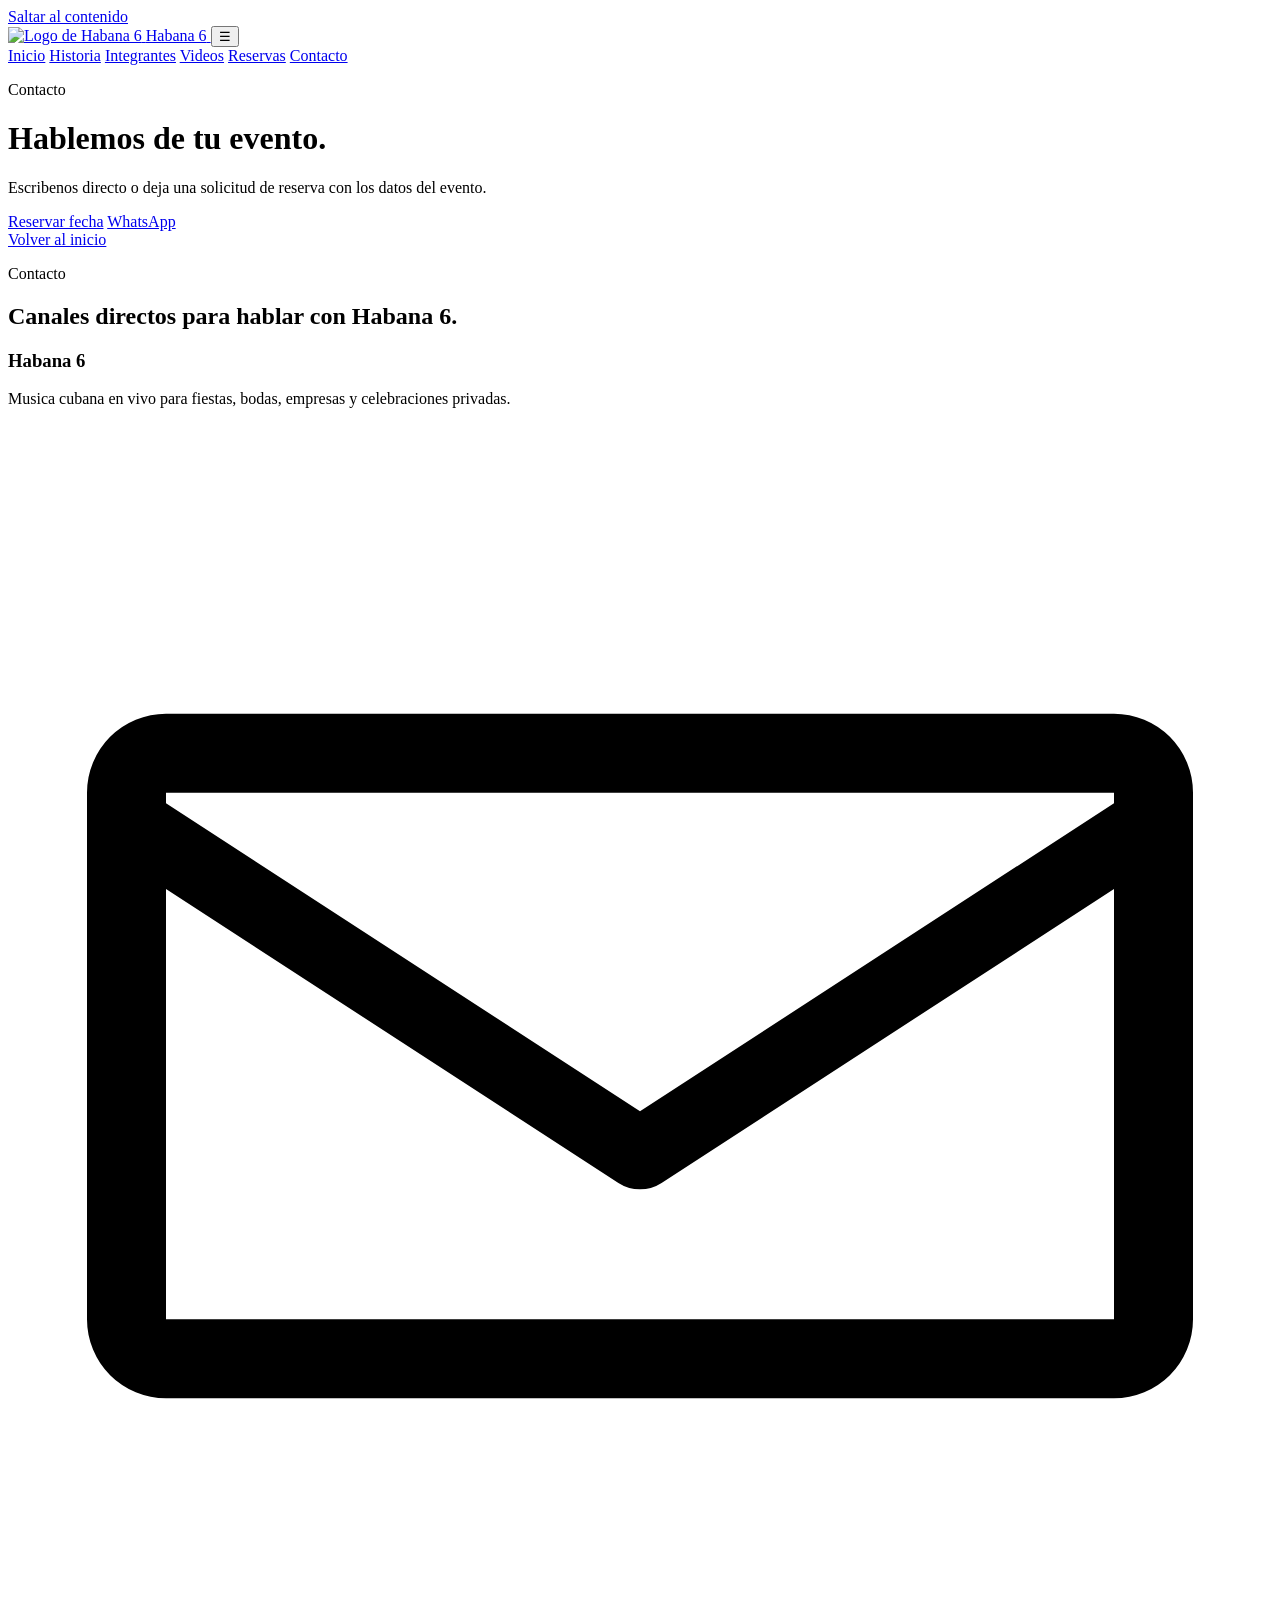
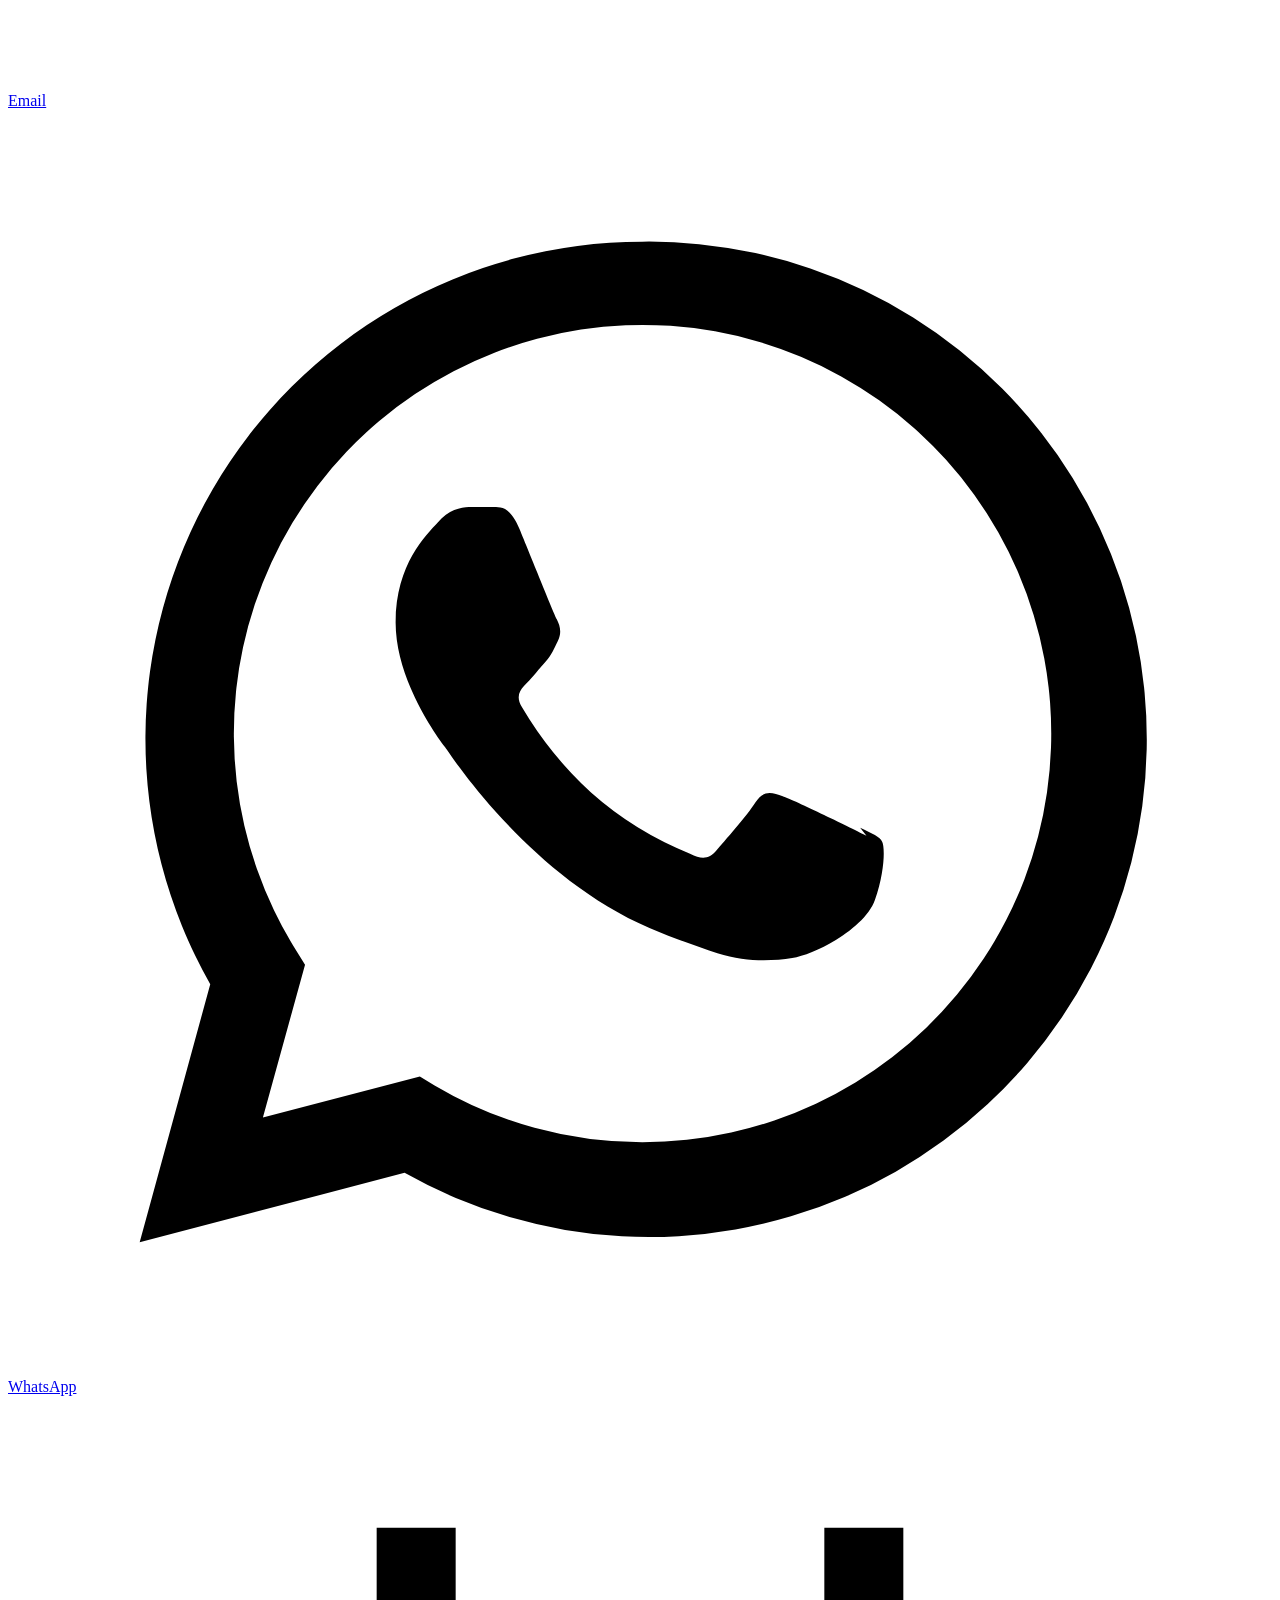
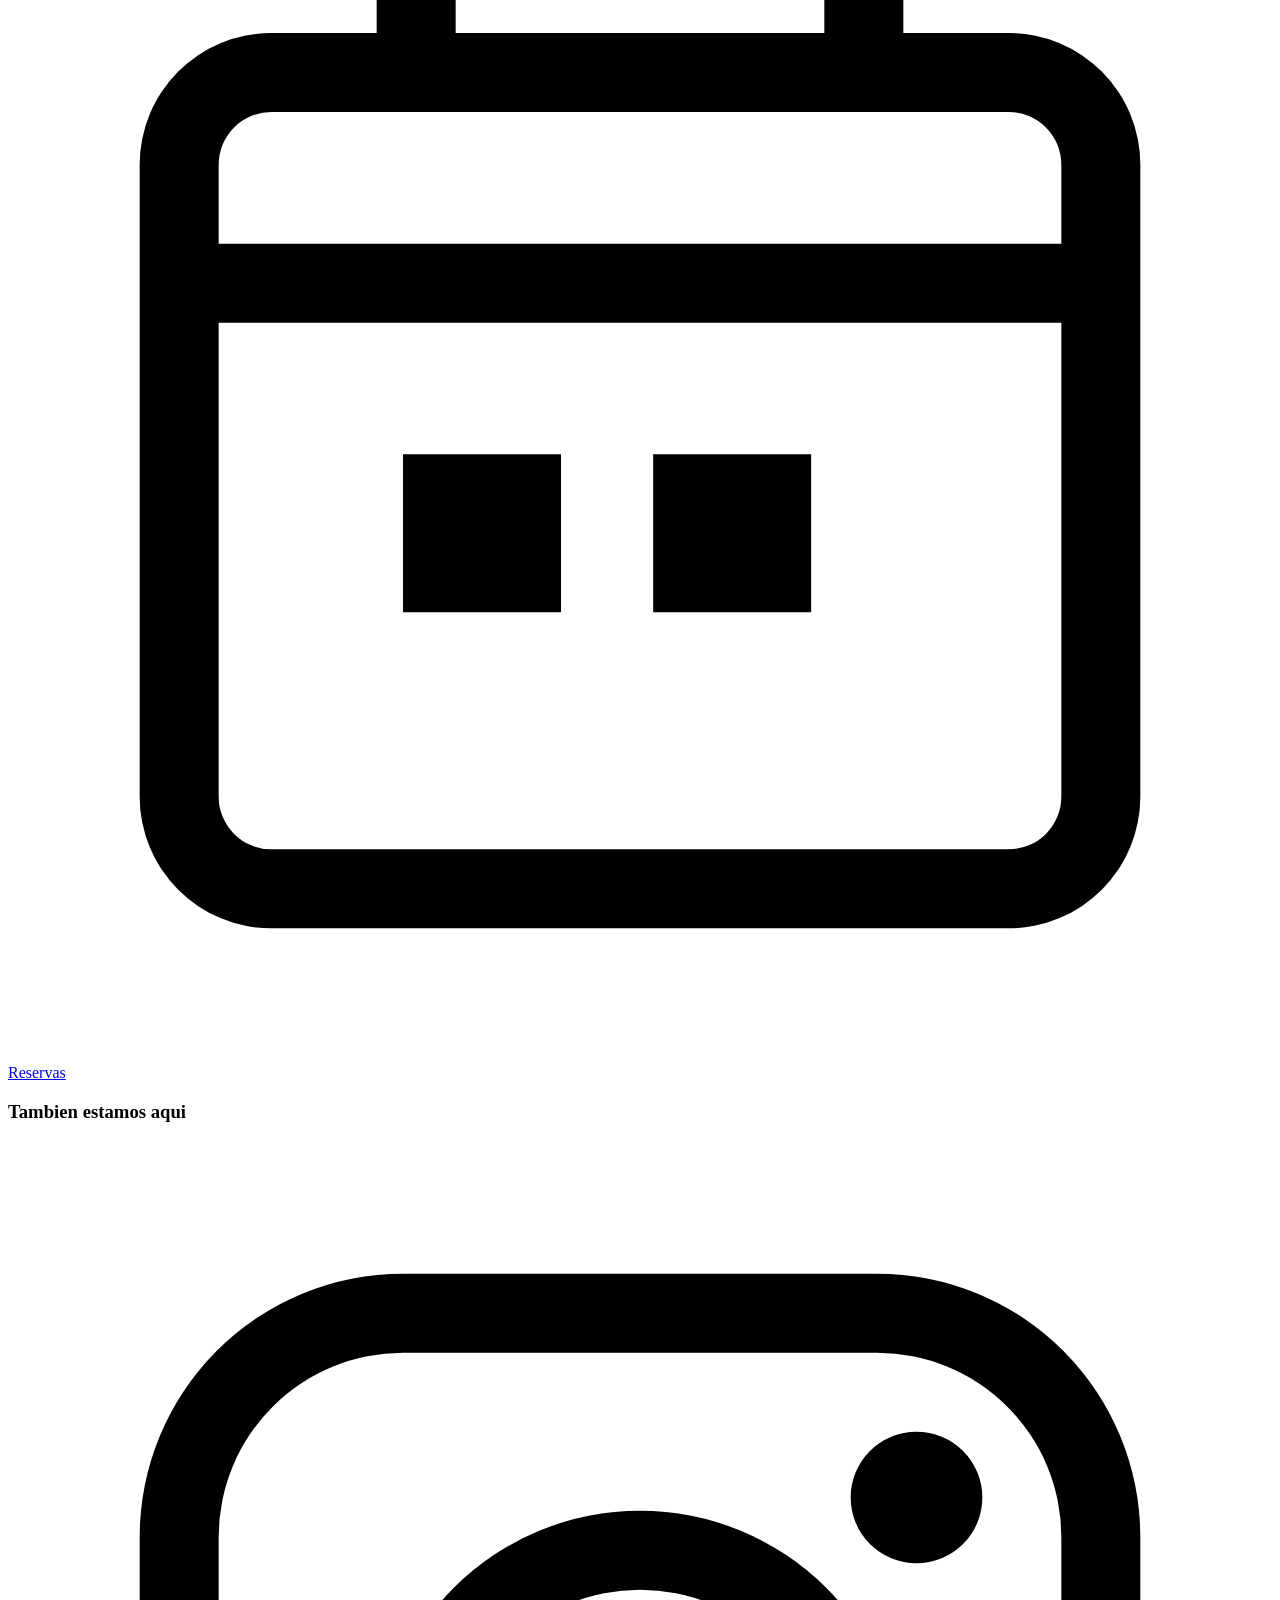
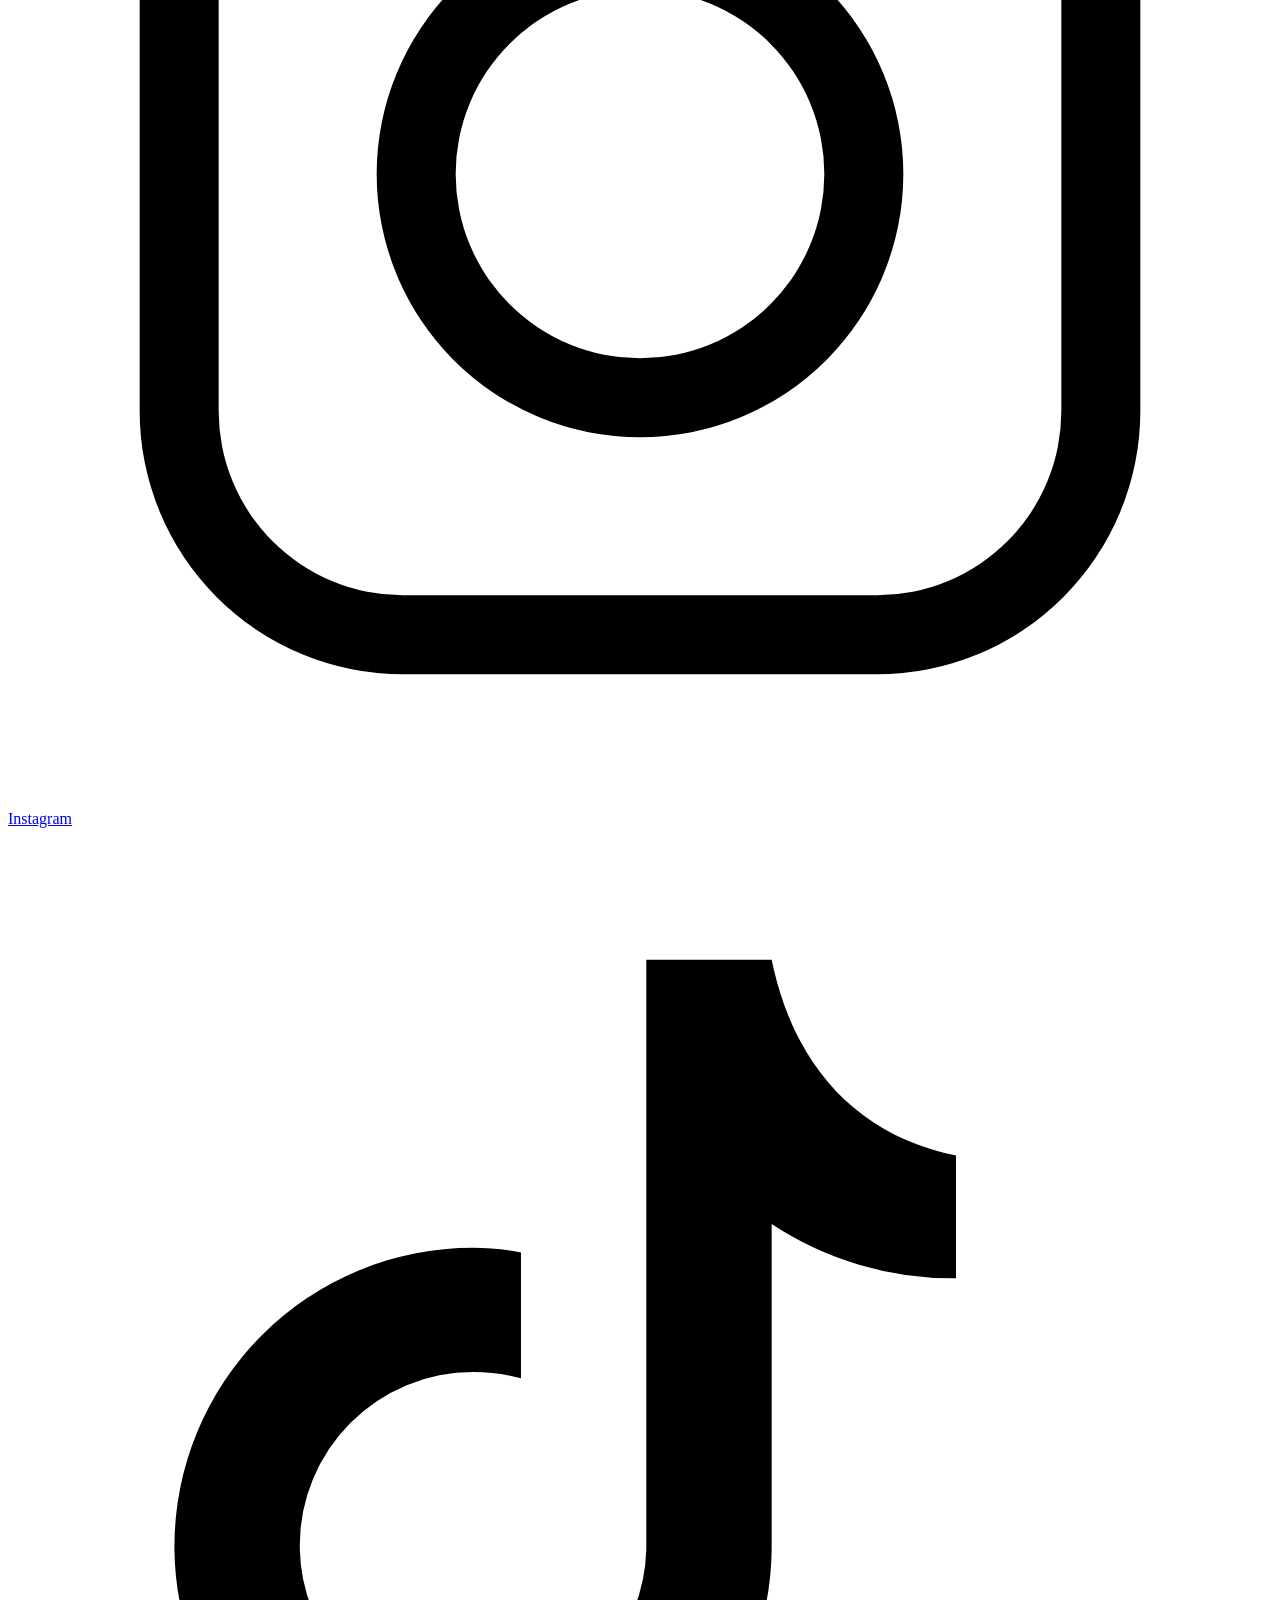
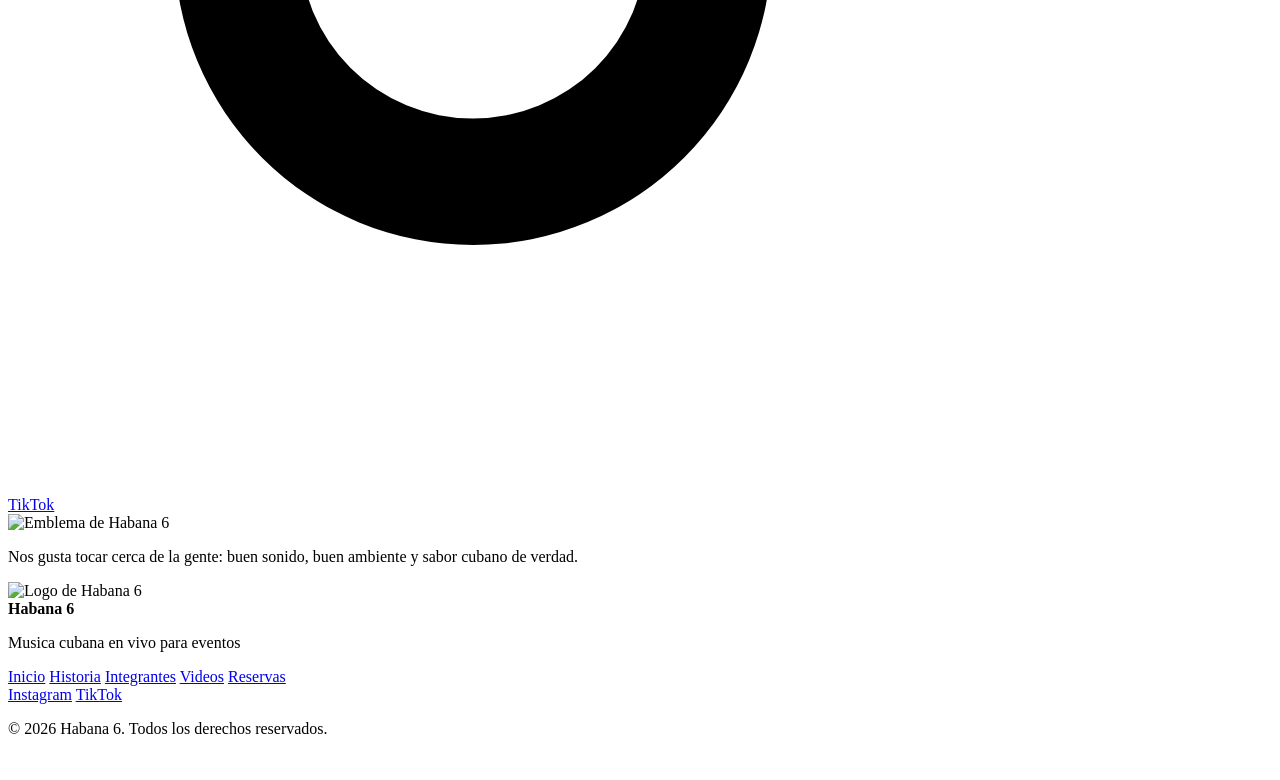
==== commit 71272767: "Actualiza nombre a Habana 6 y sincroniza enlaces" ====
--- a/contacto/index.html
+++ b/contacto/index.html
@@ -3,8 +3,8 @@
 <head>
     <meta charset="UTF-8">
     <meta name="viewport" content="width=device-width, initial-scale=1.0">
-    <title>Contacto | Habana 5</title>
-    <meta name="description" content="Escribe a Habana 5 para consultar disponibilidad y llevar musica cubana en vivo a tu evento.">
+    <title>Contacto | Habana 6</title>
+    <meta name="description" content="Escribe a Habana 6 para consultar disponibilidad y llevar musica cubana en vivo a tu evento.">
     <link rel="icon" type="image/jpeg" href="/Habana_5/img/Logo.jpeg">
     <link rel="preconnect" href="https://fonts.googleapis.com">
     <link rel="preconnect" href="https://fonts.gstatic.com" crossorigin>
@@ -20,8 +20,8 @@
     <header class="hero hero-subpage" id="inicio">
         <nav class="nav" aria-label="Navegacion principal">
             <a class="brand" href="/Habana_5/">
-                <img src="/Habana_5/img/Logo.jpeg" alt="Logo de Habana 5">
-                <span>Habana 5</span>
+                <img src="/Habana_5/img/Logo.jpeg" alt="Logo de Habana 6">
+                <span>Habana 6</span>
             </a>
             <button class="nav-toggle" type="button" aria-expanded="false" aria-controls="nav-links" aria-label="Abrir menu">
                 <span aria-hidden="true">&#9776;</span>
@@ -57,11 +57,11 @@
                 </div>
                 <div class="section-heading">
                     <p class="eyebrow">Contacto</p>
-                    <h2>Canales directos para hablar con Habana 5.</h2>
+                    <h2>Canales directos para hablar con Habana 6.</h2>
                 </div>
                 <div class="contact-grid">
                     <article class="contact-card contact-info">
-                        <h3>Habana 5</h3>
+                        <h3>Habana 6</h3>
                         <p>Musica cubana en vivo para fiestas, bodas, empresas y celebraciones privadas.</p>
                         <div class="contact-details" aria-label="Canales de contacto">
                             <a class="contact-item contact-email" href="mailto:grupohabana5@gmail.com">
@@ -92,7 +92,7 @@
                     </article>
                     <article class="contact-card social-links">
                         <h3>Tambien estamos aqui</h3>
-                        <div class="social-grid" aria-label="Redes sociales de Habana 5">
+                        <div class="social-grid" aria-label="Redes sociales de Habana 6">
                             <a class="social-link instagram" href="https://www.instagram.com/grupohabana5?igsh=dW5kMTRxcnV6ZjF5" target="_blank" rel="noreferrer">
                                 <span class="contact-icon" aria-hidden="true">
                                     <svg viewBox="0 0 24 24" role="img" focusable="false">
@@ -111,7 +111,7 @@
                             </a>
                         </div>
                         <div class="contact-emblem">
-                            <img src="/Habana_5/img/Logo.jpeg" alt="Emblema de Habana 5" class="contact-emblem-logo">
+                            <img src="/Habana_5/img/Logo.jpeg" alt="Emblema de Habana 6" class="contact-emblem-logo">
                             <p>Nos gusta tocar cerca de la gente: buen sonido, buen ambiente y sabor cubano de verdad.</p>
                         </div>
                     </article>
@@ -123,9 +123,9 @@
     <footer class="site-footer">
         <div class="footer-inner">
             <div class="footer-brand">
-                <img src="/Habana_5/img/Logo.jpeg" alt="Logo de Habana 5">
+                <img src="/Habana_5/img/Logo.jpeg" alt="Logo de Habana 6">
                 <div>
-                    <strong>Habana 5</strong>
+                    <strong>Habana 6</strong>
                     <p class="muted">Musica cubana en vivo para eventos</p>
                 </div>
             </div>
@@ -143,7 +143,7 @@
                 </div>
             </div>
             <div class="footer-copy">
-                <p class="muted">&copy; <span id="year"></span> Habana 5. Todos los derechos reservados.</p>
+                <p class="muted">&copy; <span id="year"></span> Habana 6. Todos los derechos reservados.</p>
             </div>
         </div>
     </footer>
@@ -203,3 +203,4 @@
     </div>
 </body>
 </html>
+
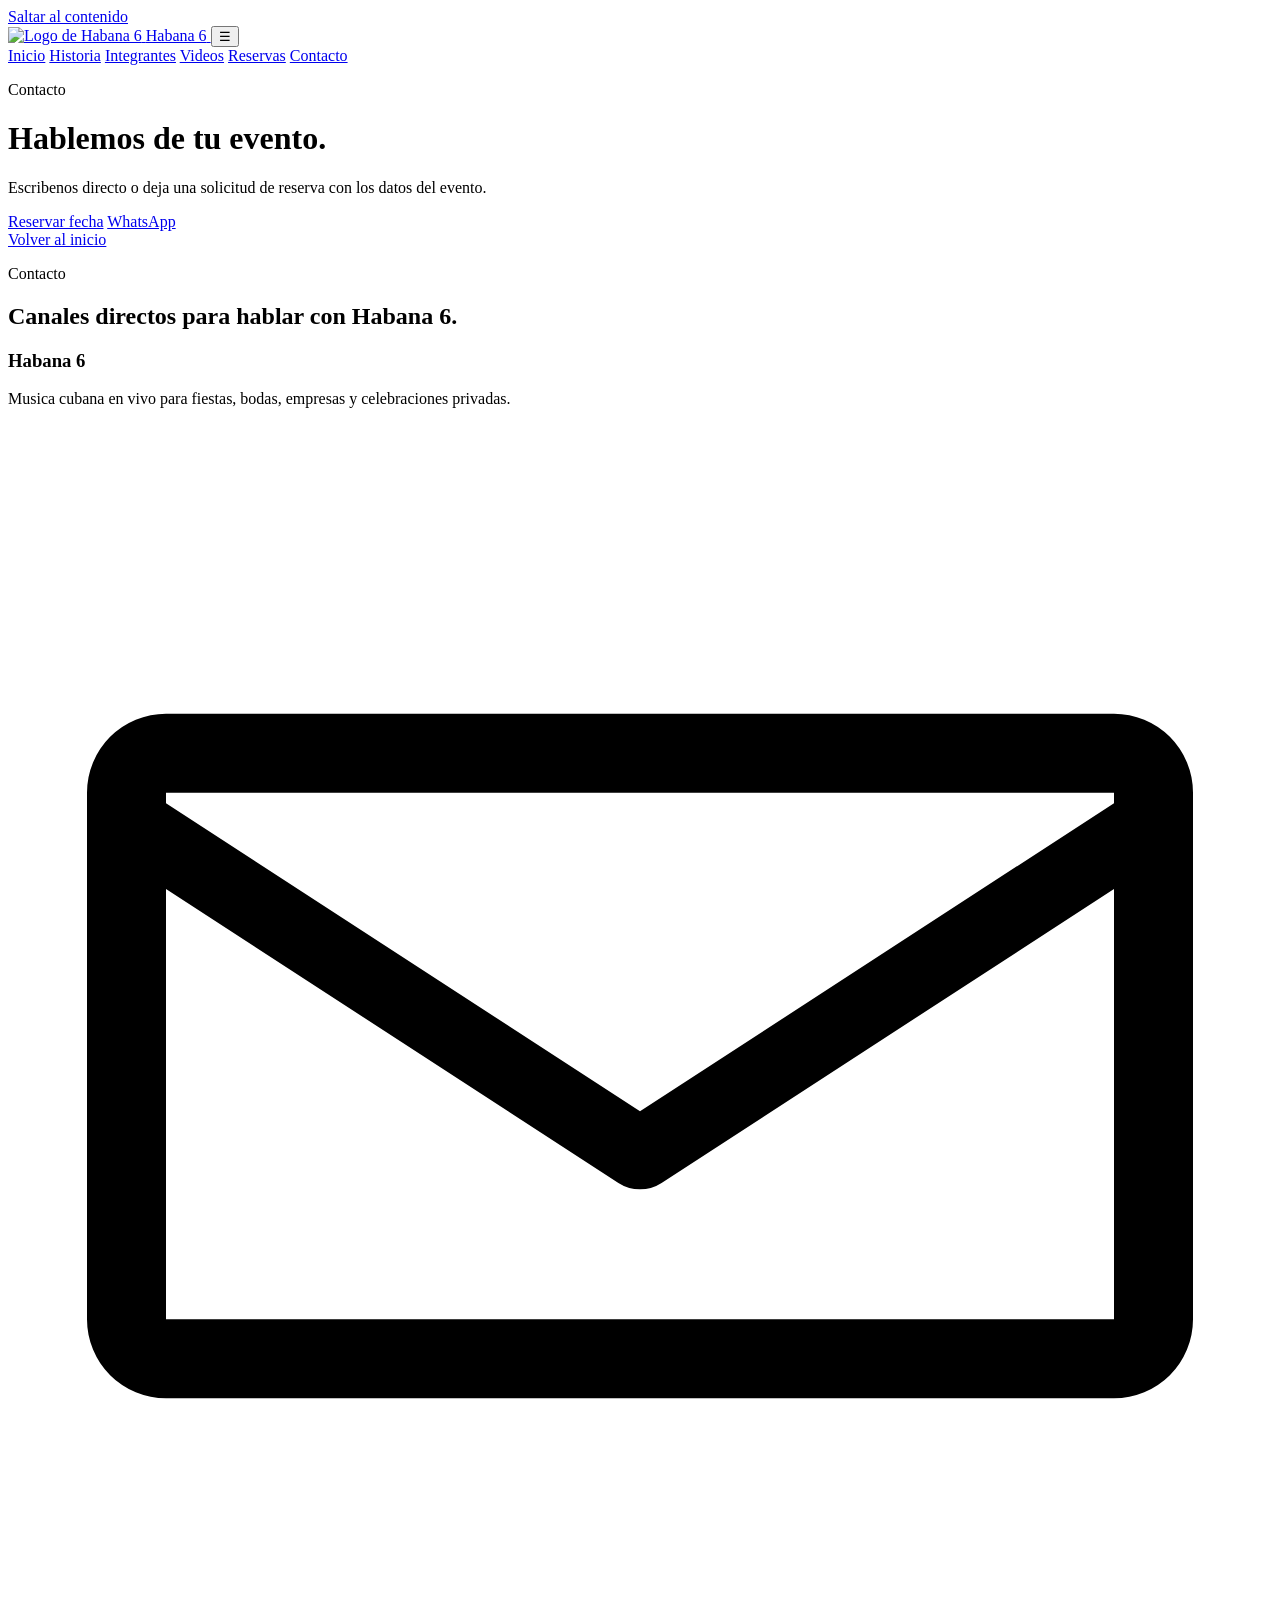
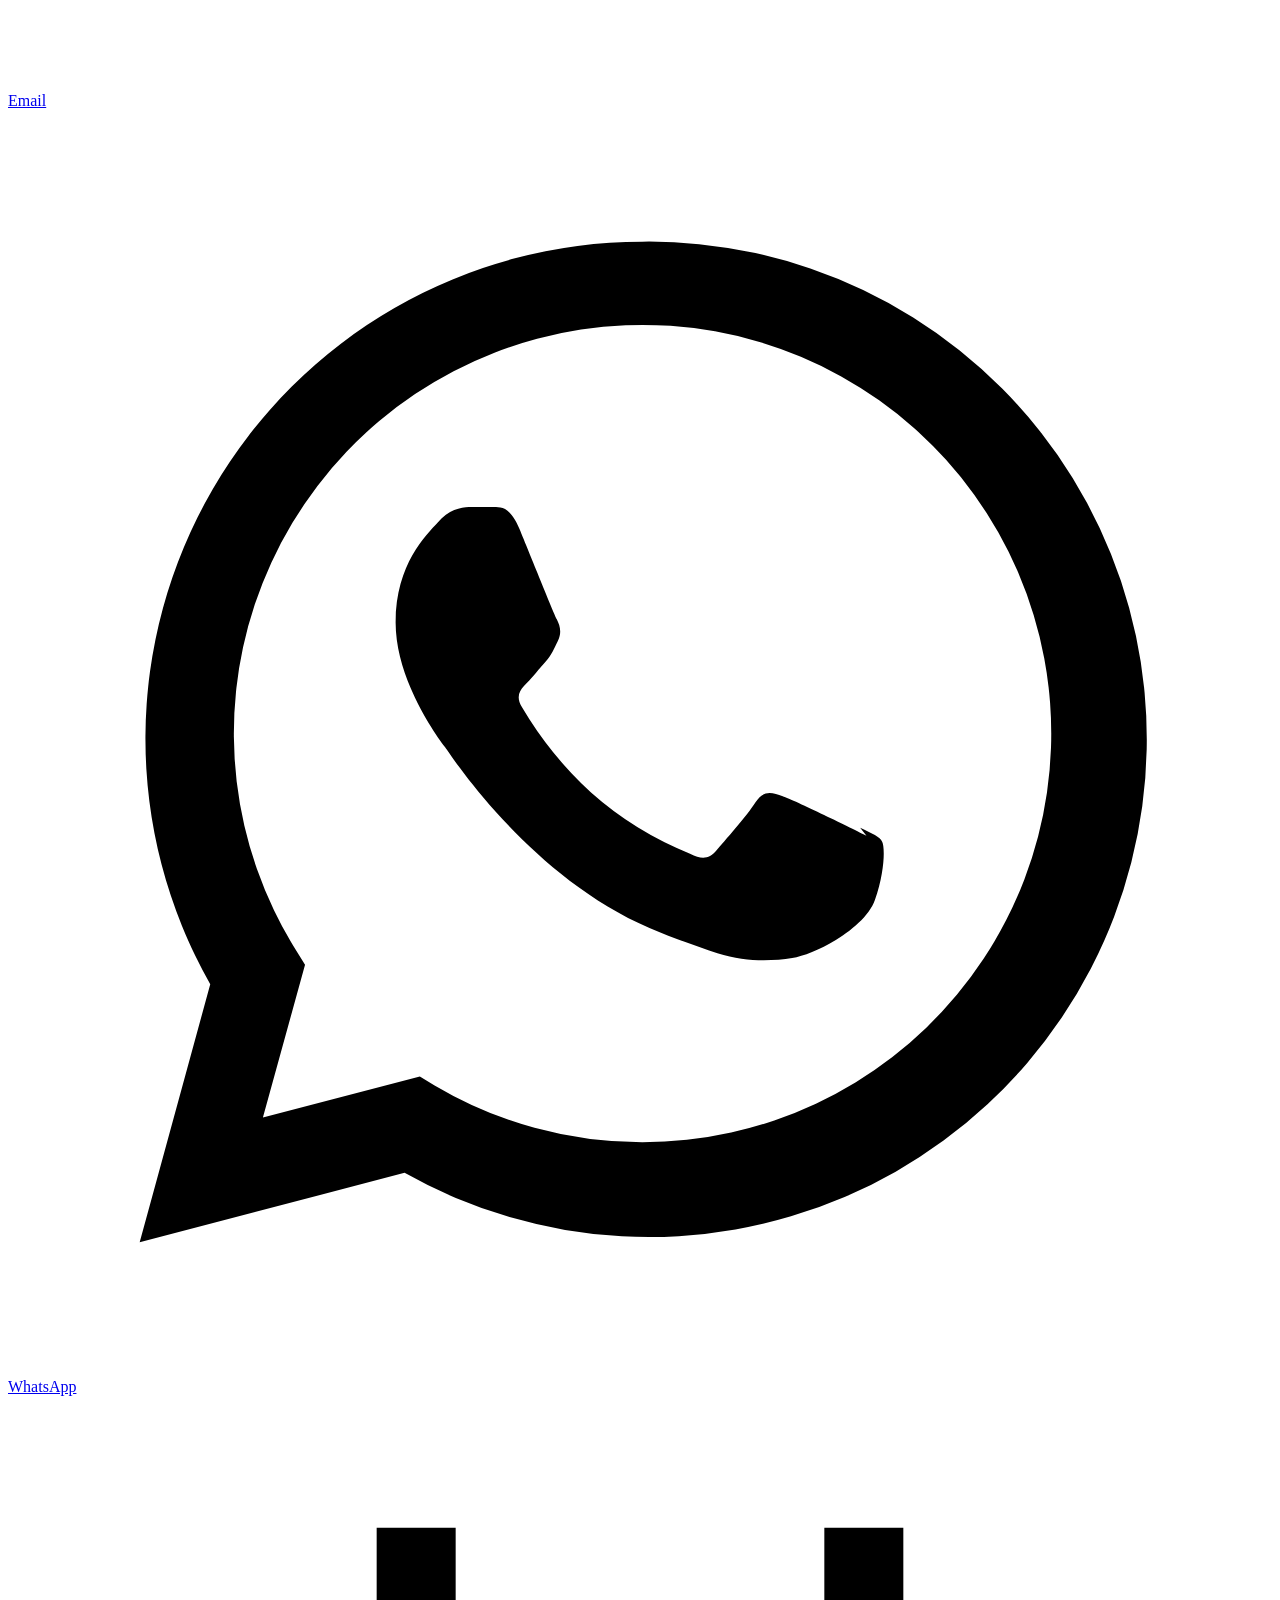
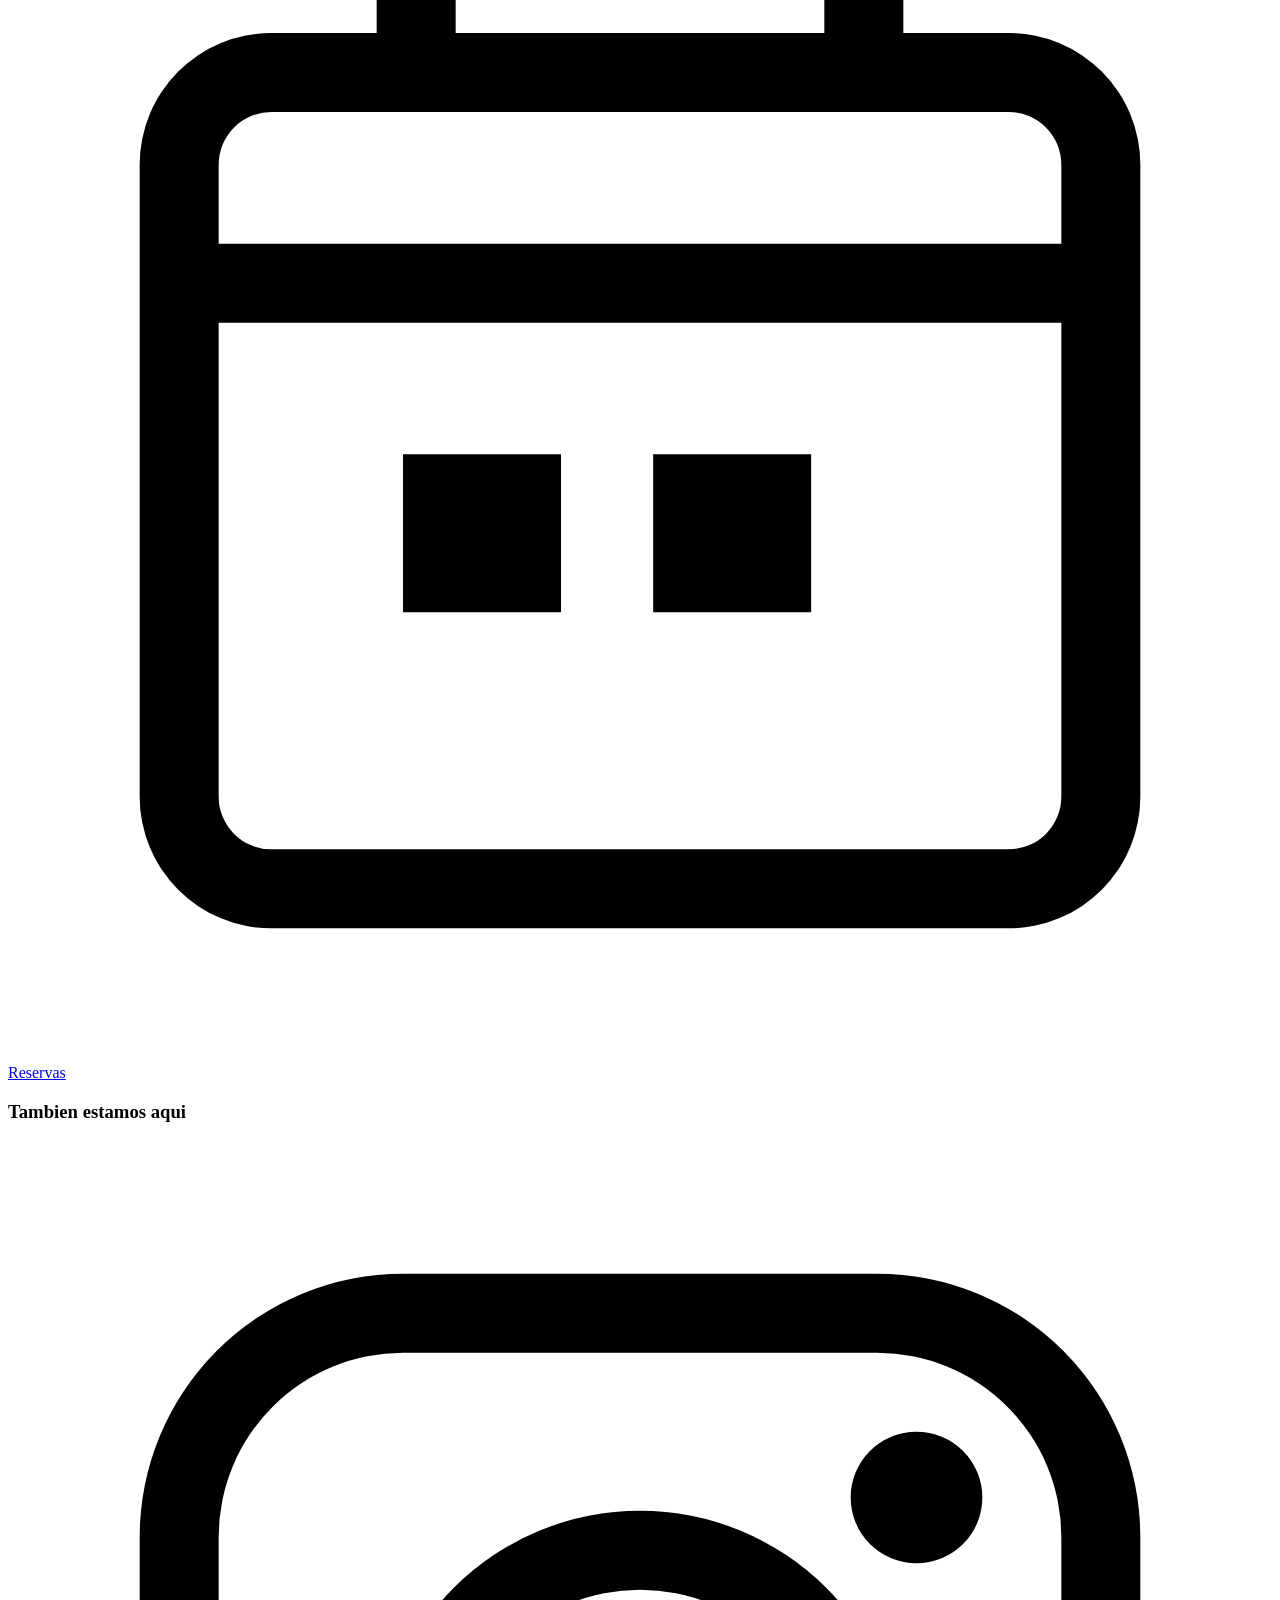
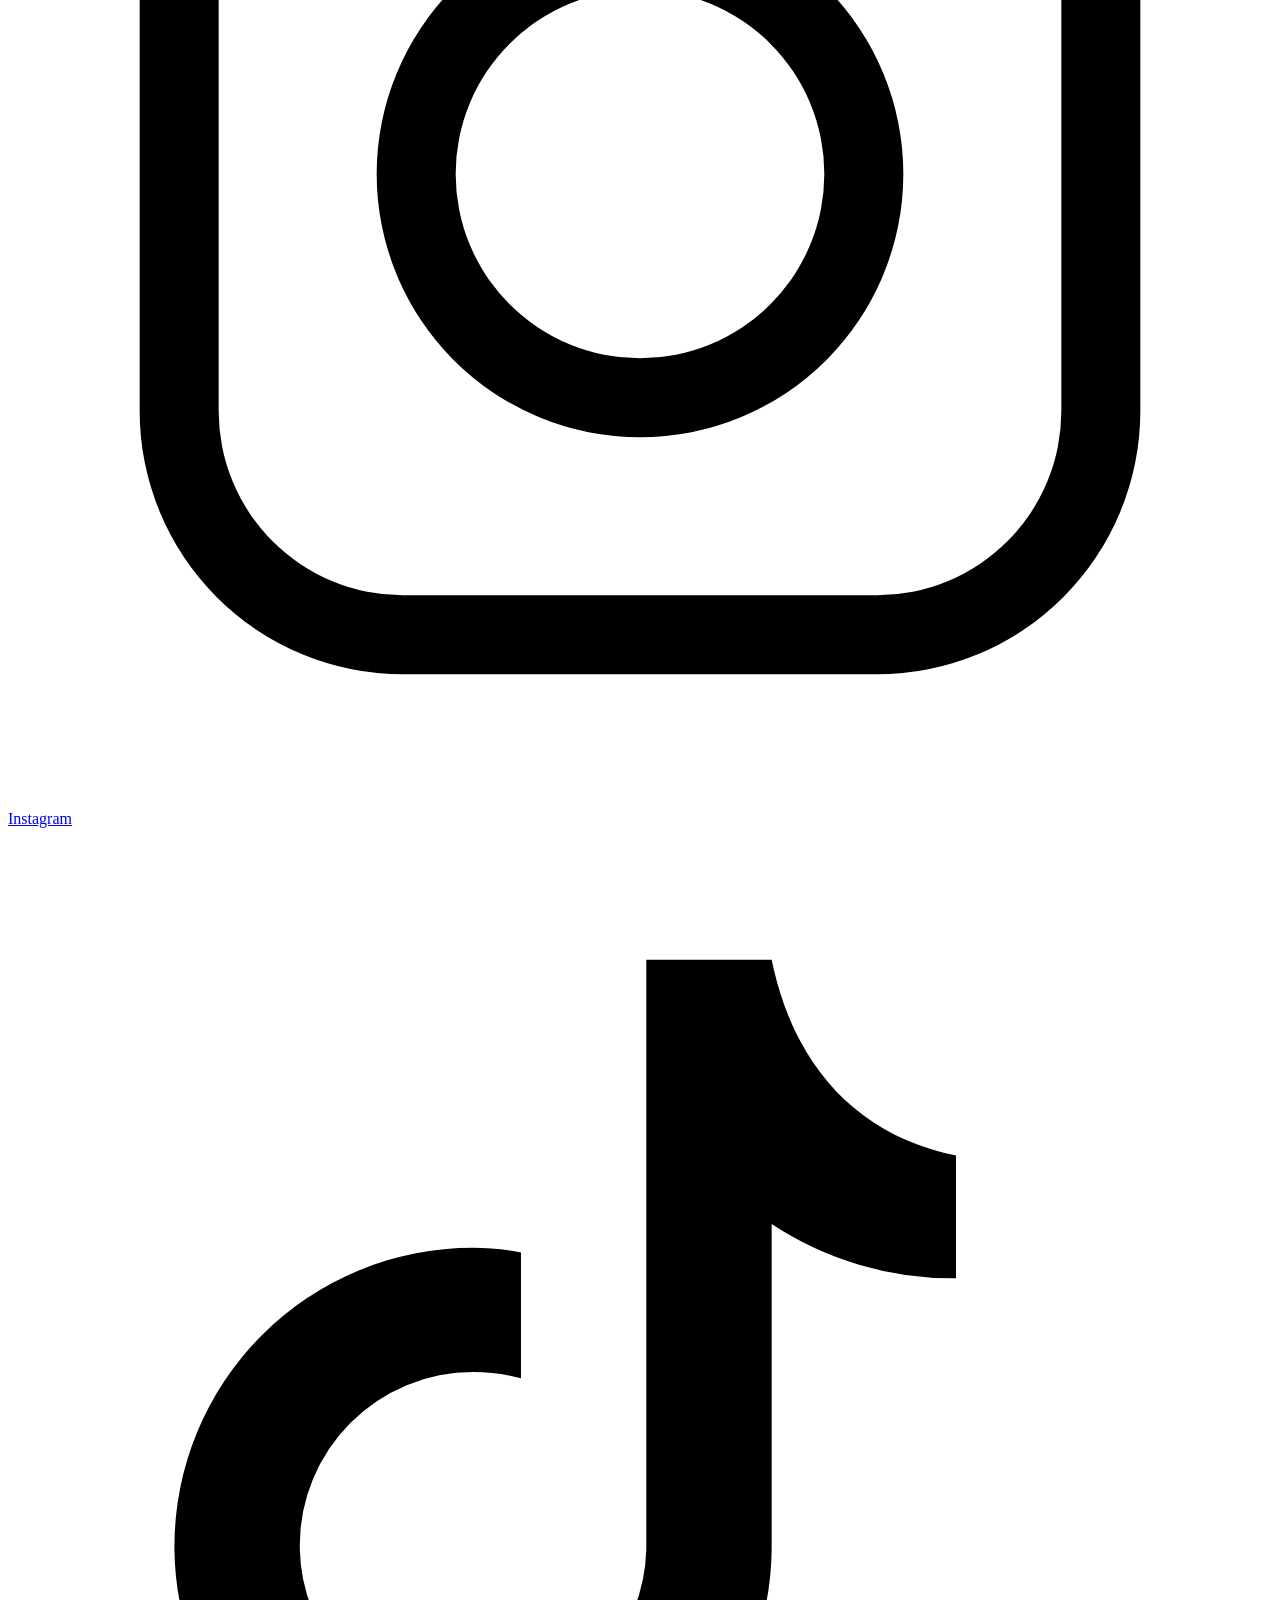
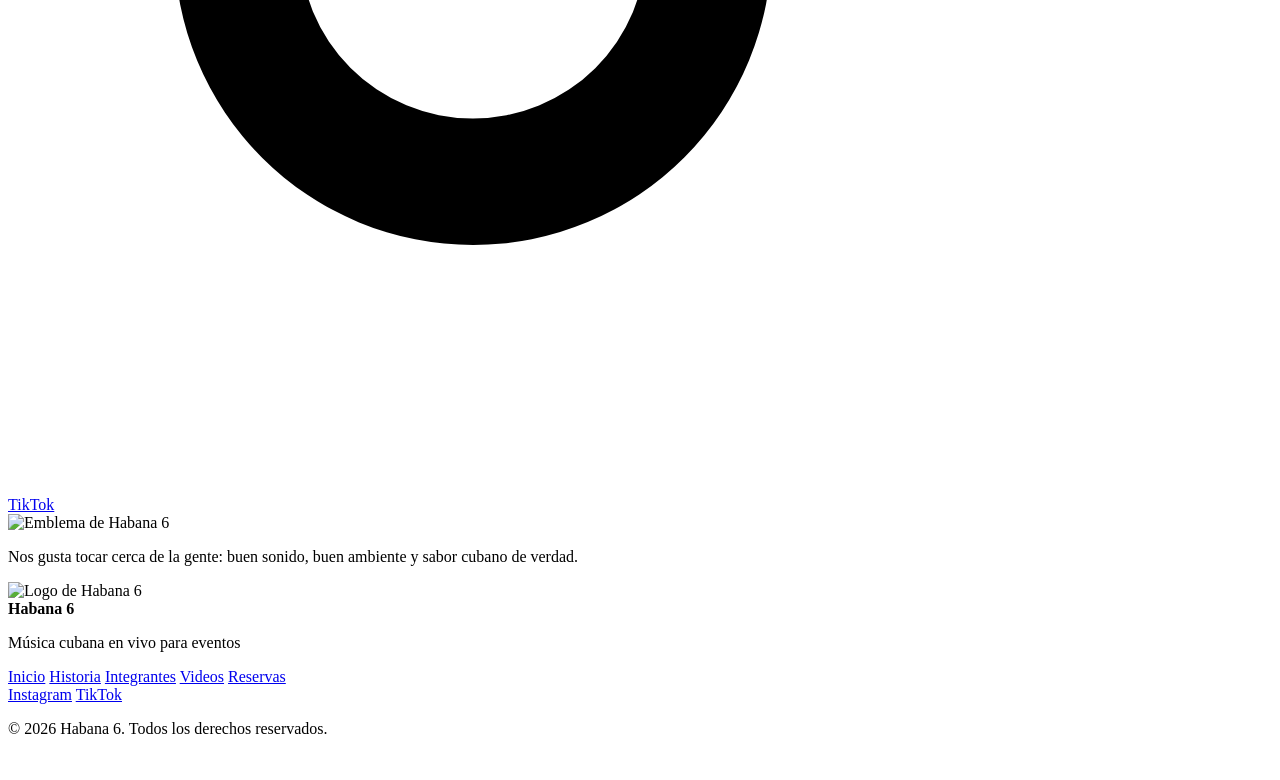
==== commit 7c9f1621: "Actualizar todas las rutas de Habana_5 a Habana_6" ====
--- a/contacto/index.html
+++ b/contacto/index.html
@@ -5,34 +5,34 @@
     <meta name="viewport" content="width=device-width, initial-scale=1.0">
     <title>Contacto | Habana 6</title>
     <meta name="description" content="Escribe a Habana 6 para consultar disponibilidad y llevar musica cubana en vivo a tu evento.">
-    <link rel="icon" type="image/jpeg" href="/Habana_5/img/Logo.jpeg">
+    <link rel="icon" type="image/png" href="/Habana_6/img/LogoNuevo.jpeg?v=20260624">
     <link rel="preconnect" href="https://fonts.googleapis.com">
     <link rel="preconnect" href="https://fonts.gstatic.com" crossorigin>
     <link
         href="https://fonts.googleapis.com/css2?family=Bebas+Neue&family=Manrope:wght@400;500;700;800&family=Playfair+Display:wght@600;700;800&display=swap"
         rel="stylesheet"
     >
-    <link rel="stylesheet" href="/Habana_5/styles.css?v=20260503-1">
+    <link rel="stylesheet" href="/Habana_6/styles.css?v=20260503-1">
 </head>
 <body>
     <a class="skip-link" href="#main">Saltar al contenido</a>
 
     <header class="hero hero-subpage" id="inicio">
         <nav class="nav" aria-label="Navegacion principal">
-            <a class="brand" href="/Habana_5/">
-                <img src="/Habana_5/img/Logo.jpeg" alt="Logo de Habana 6">
+            <a class="brand" href="/Habana_6/">
+                <img src="/Habana_6/img/LogoNuevo.jpeg?v=20260624" alt="Logo de Habana 6">
                 <span>Habana 6</span>
             </a>
             <button class="nav-toggle" type="button" aria-expanded="false" aria-controls="nav-links" aria-label="Abrir menu">
                 <span aria-hidden="true">&#9776;</span>
             </button>
             <div class="nav-links" id="nav-links">
-                <a href="/Habana_5/">Inicio</a>
-                <a href="/Habana_5/historia/">Historia</a>
-                <a href="/Habana_5/integrantes/">Integrantes</a>
-                <a href="/Habana_5/videos/">Videos</a>
-                <a href="/Habana_5/reservas/">Reservas</a>
-                <a href="/Habana_5/contacto/">Contacto</a>
+                <a href="/Habana_6/">Inicio</a>
+                <a href="/Habana_6/historia/">Historia</a>
+                <a href="/Habana_6/integrantes/">Integrantes</a>
+                <a href="/Habana_6/videos/">Videos</a>
+                <a href="/Habana_6/reservas/">Reservas</a>
+                <a href="/Habana_6/contacto/">Contacto</a>
             </div>
         </nav>
 
@@ -43,7 +43,7 @@
                 Escribenos directo o deja una solicitud de reserva con los datos del evento.
             </p>
             <div class="subpage-actions">
-                <a class="button button-primary" href="/Habana_5/reservas/">Reservar fecha</a>
+                <a class="button button-primary" href="/Habana_6/reservas/">Reservar fecha</a>
                 <a class="button button-secondary" href="https://wa.me/573116714704" target="_blank" rel="noreferrer">WhatsApp</a>
             </div>
         </div>
@@ -53,7 +53,7 @@
         <section class="section contact">
             <div class="section-stage section-stage-contact">
                 <div class="section-stage-head">
-                    <a class="section-return" href="/Habana_5/">Volver al inicio</a>
+                    <a class="section-return" href="/Habana_6/">Volver al inicio</a>
                 </div>
                 <div class="section-heading">
                     <p class="eyebrow">Contacto</p>
@@ -80,7 +80,7 @@
                                 </span>
                                 <span>WhatsApp</span>
                             </a>
-                            <a class="contact-item contact-reservation" href="/Habana_5/reservas/">
+                            <a class="contact-item contact-reservation" href="/Habana_6/reservas/">
                                 <span class="contact-icon" aria-hidden="true">
                                     <svg viewBox="0 0 24 24" role="img" focusable="false">
                                         <path d="M7 2.5h1.5v2h7v-2H17v2h2A2.5 2.5 0 0 1 21.5 7v12A2.5 2.5 0 0 1 19 21.5H5A2.5 2.5 0 0 1 2.5 19V7A2.5 2.5 0 0 1 5 4.5h2v-2ZM4 10v9A1 1 0 0 0 5 20h14a1 1 0 0 0 1-1v-9H4Zm1-4A1 1 0 0 0 4 7v1.5h16V7a1 1 0 0 0-1-1H5Zm2.5 6.5h3v3h-3v-3Zm4.75 0h3v3h-3v-3Z"/>
@@ -111,7 +111,7 @@
                             </a>
                         </div>
                         <div class="contact-emblem">
-                            <img src="/Habana_5/img/Logo.jpeg" alt="Emblema de Habana 6" class="contact-emblem-logo">
+                            <img src="/Habana_6/img/LogoNuevo.jpeg?v=20260624" alt="Emblema de Habana 6" class="contact-emblem-logo">
                             <p>Nos gusta tocar cerca de la gente: buen sonido, buen ambiente y sabor cubano de verdad.</p>
                         </div>
                     </article>
@@ -123,19 +123,19 @@
     <footer class="site-footer">
         <div class="footer-inner">
             <div class="footer-brand">
-                <img src="/Habana_5/img/Logo.jpeg" alt="Logo de Habana 6">
+                <img src="/Habana_6/img/LogoNuevo.jpeg?v=20260624" alt="Logo de Habana 6">
                 <div>
                     <strong>Habana 6</strong>
-                    <p class="muted">Musica cubana en vivo para eventos</p>
+                    <p class="muted">Música cubana en vivo para eventos</p>
                 </div>
             </div>
             <div class="footer-links">
-                <nav aria-label="Enlaces de pie de pagina">
-                    <a href="/Habana_5/">Inicio</a>
-                    <a href="/Habana_5/historia/">Historia</a>
-                    <a href="/Habana_5/integrantes/">Integrantes</a>
-                    <a href="/Habana_5/videos/">Videos</a>
-                    <a href="/Habana_5/reservas/">Reservas</a>
+                <nav aria-label="Enlaces de pie de página">
+                    <a href="/Habana_6/">Inicio</a>
+                    <a href="/Habana_6/historia/">Historia</a>
+                    <a href="/Habana_6/integrantes/">Integrantes</a>
+                    <a href="/Habana_6/videos/">Videos</a>
+                    <a href="/Habana_6/reservas/">Reservas</a>
                 </nav>
                 <div class="socials">
                     <a href="https://www.instagram.com/grupohabana5?igsh=dW5kMTRxcnV6ZjF5" target="_blank" rel="noreferrer">Instagram</a>
@@ -199,8 +199,13 @@
         })();
     </script>
     <div class="mini-logos" aria-hidden="true">
-        <img src="/Habana_5/img/foto_voz.jpeg" class="mini-logo mini-bottom-right instrument-golden" alt="">
+        <img src="/Habana_6/img/foto_voz.jpeg" class="mini-logo mini-bottom-right instrument-golden" alt="">
     </div>
 </body>
 </html>
 
+
+
+
+
+
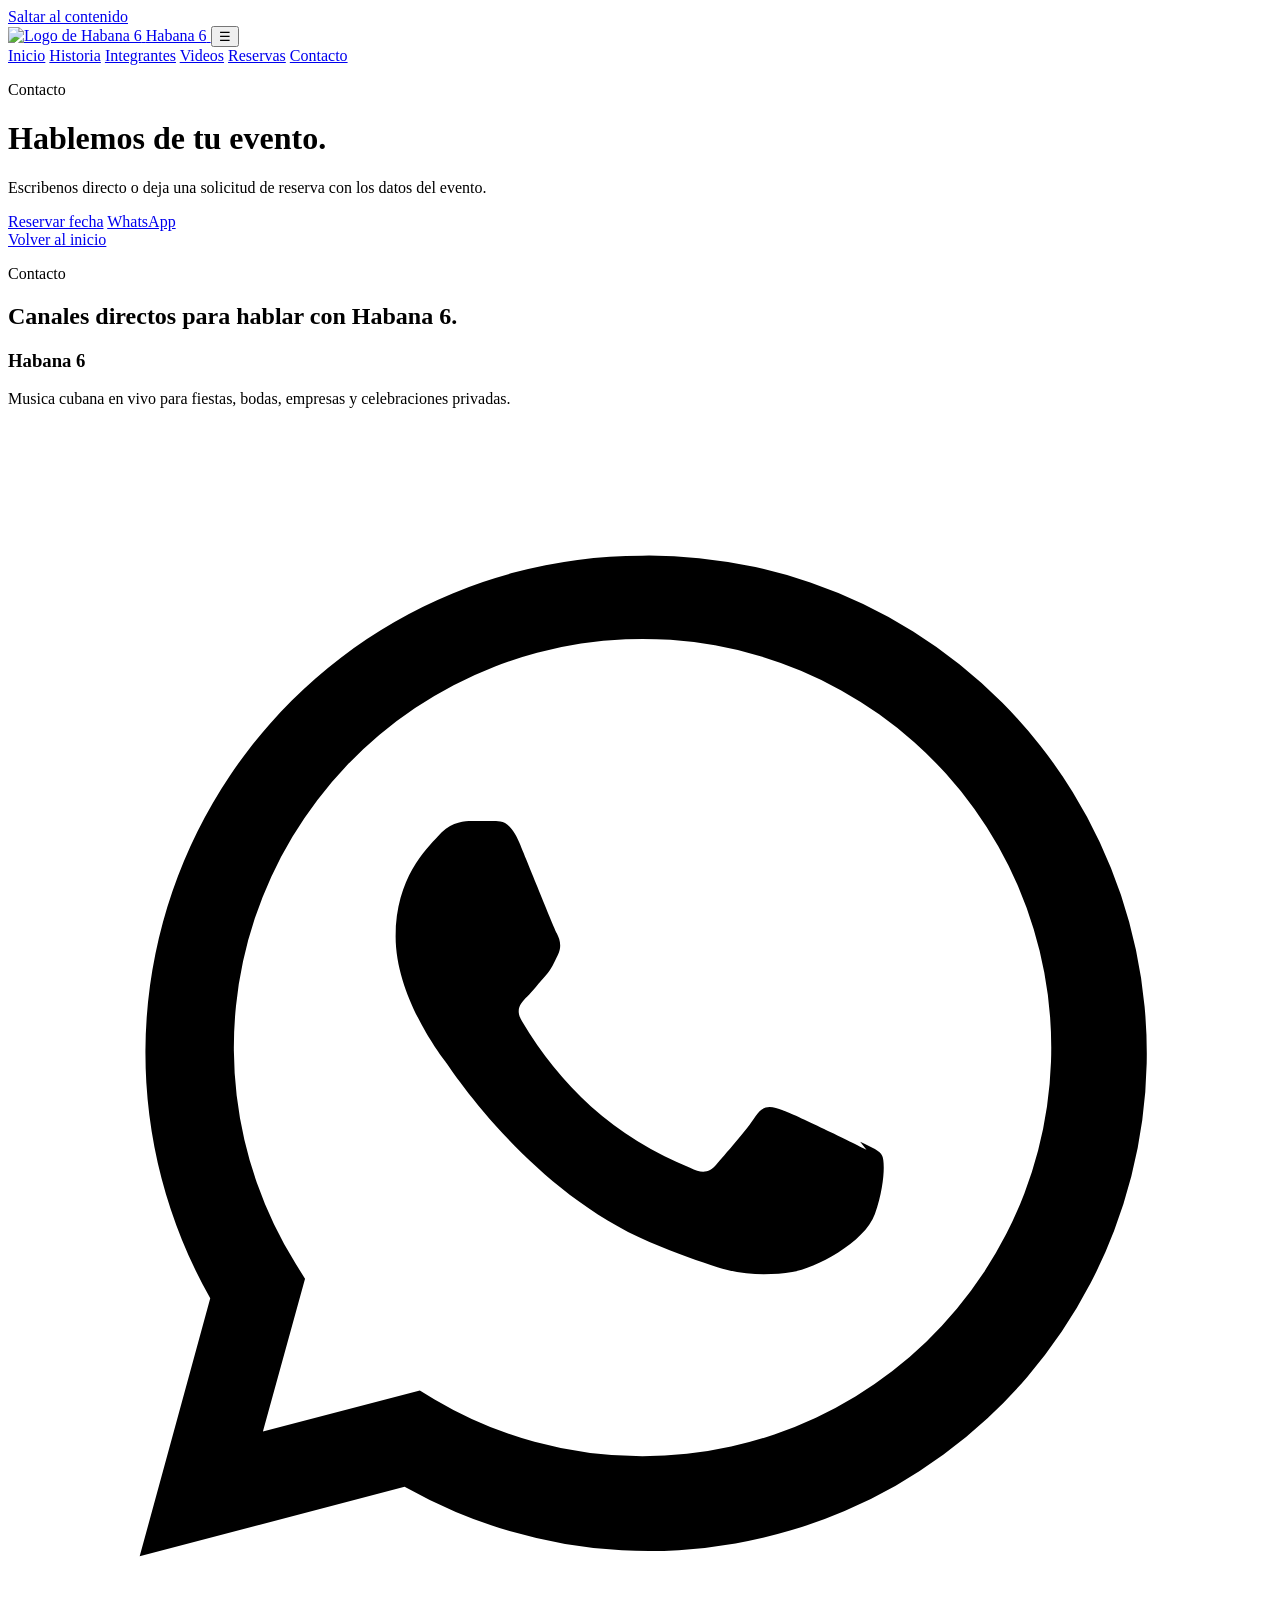
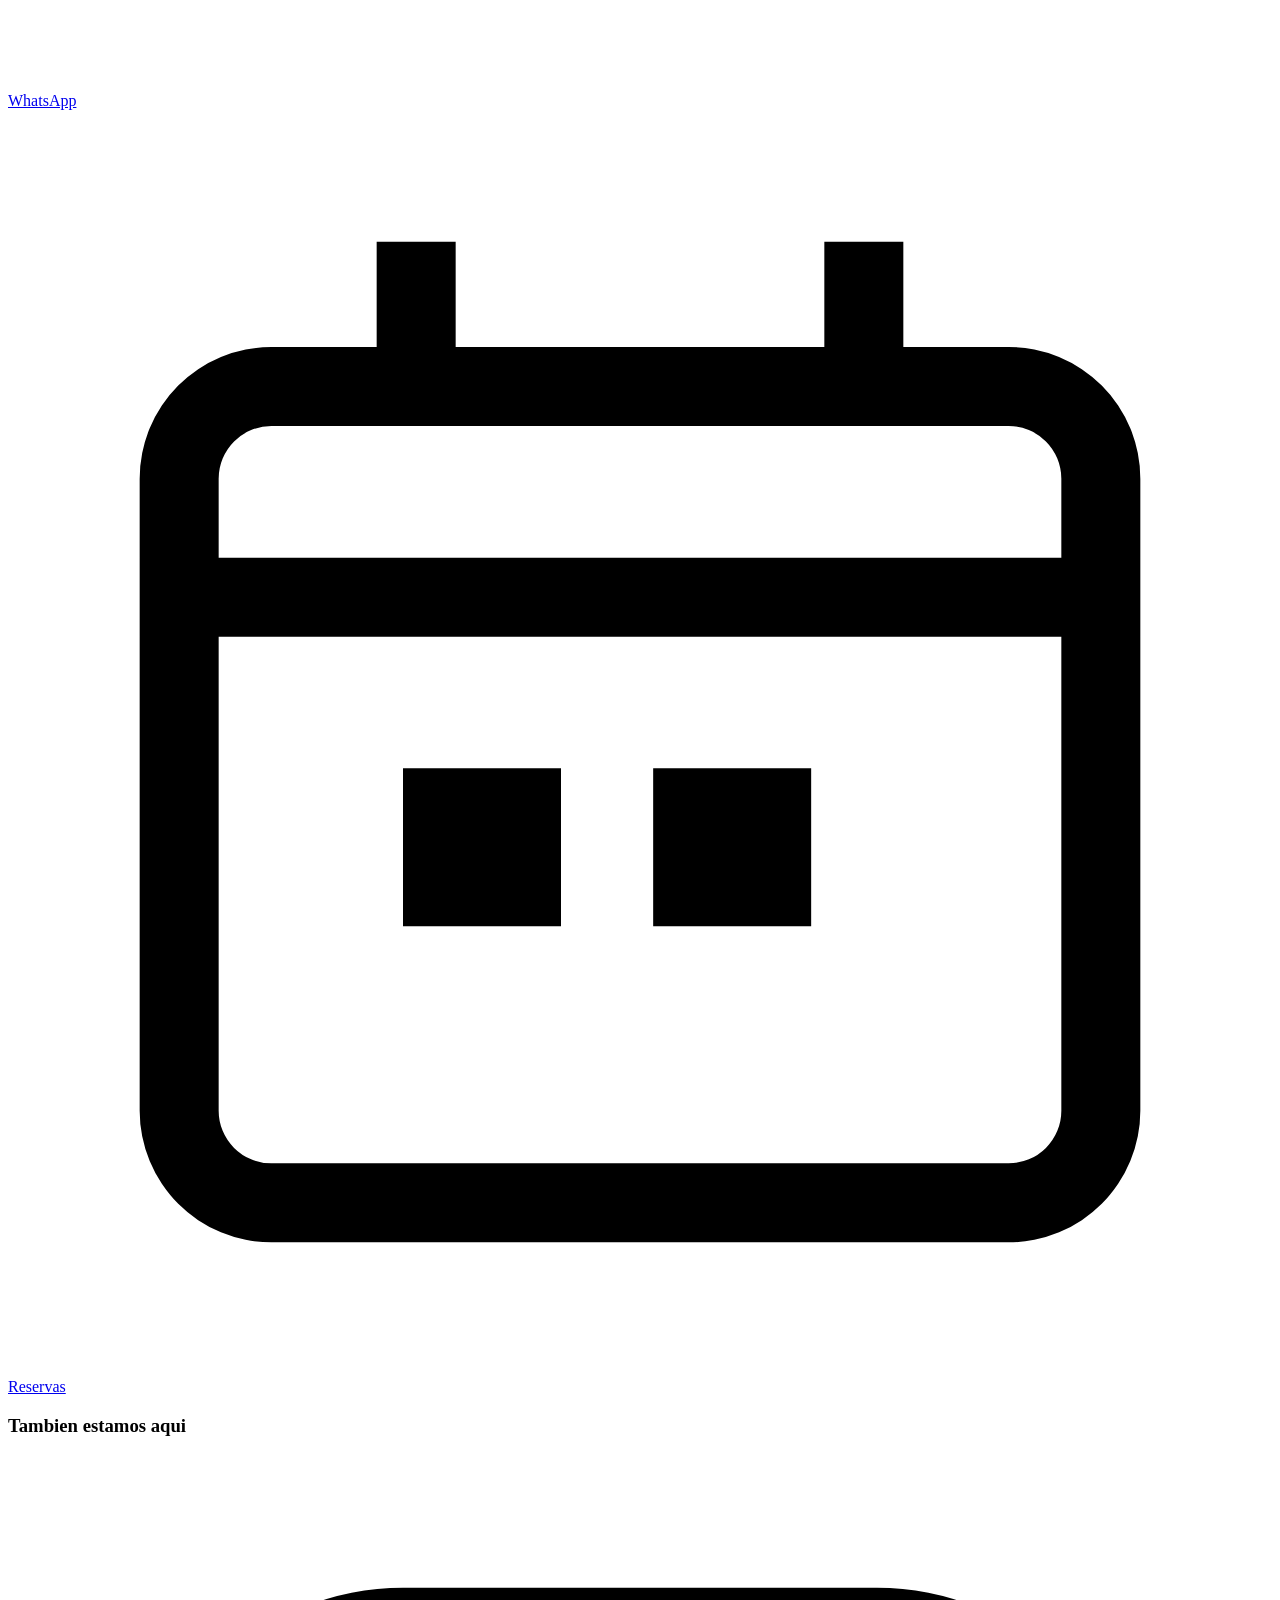
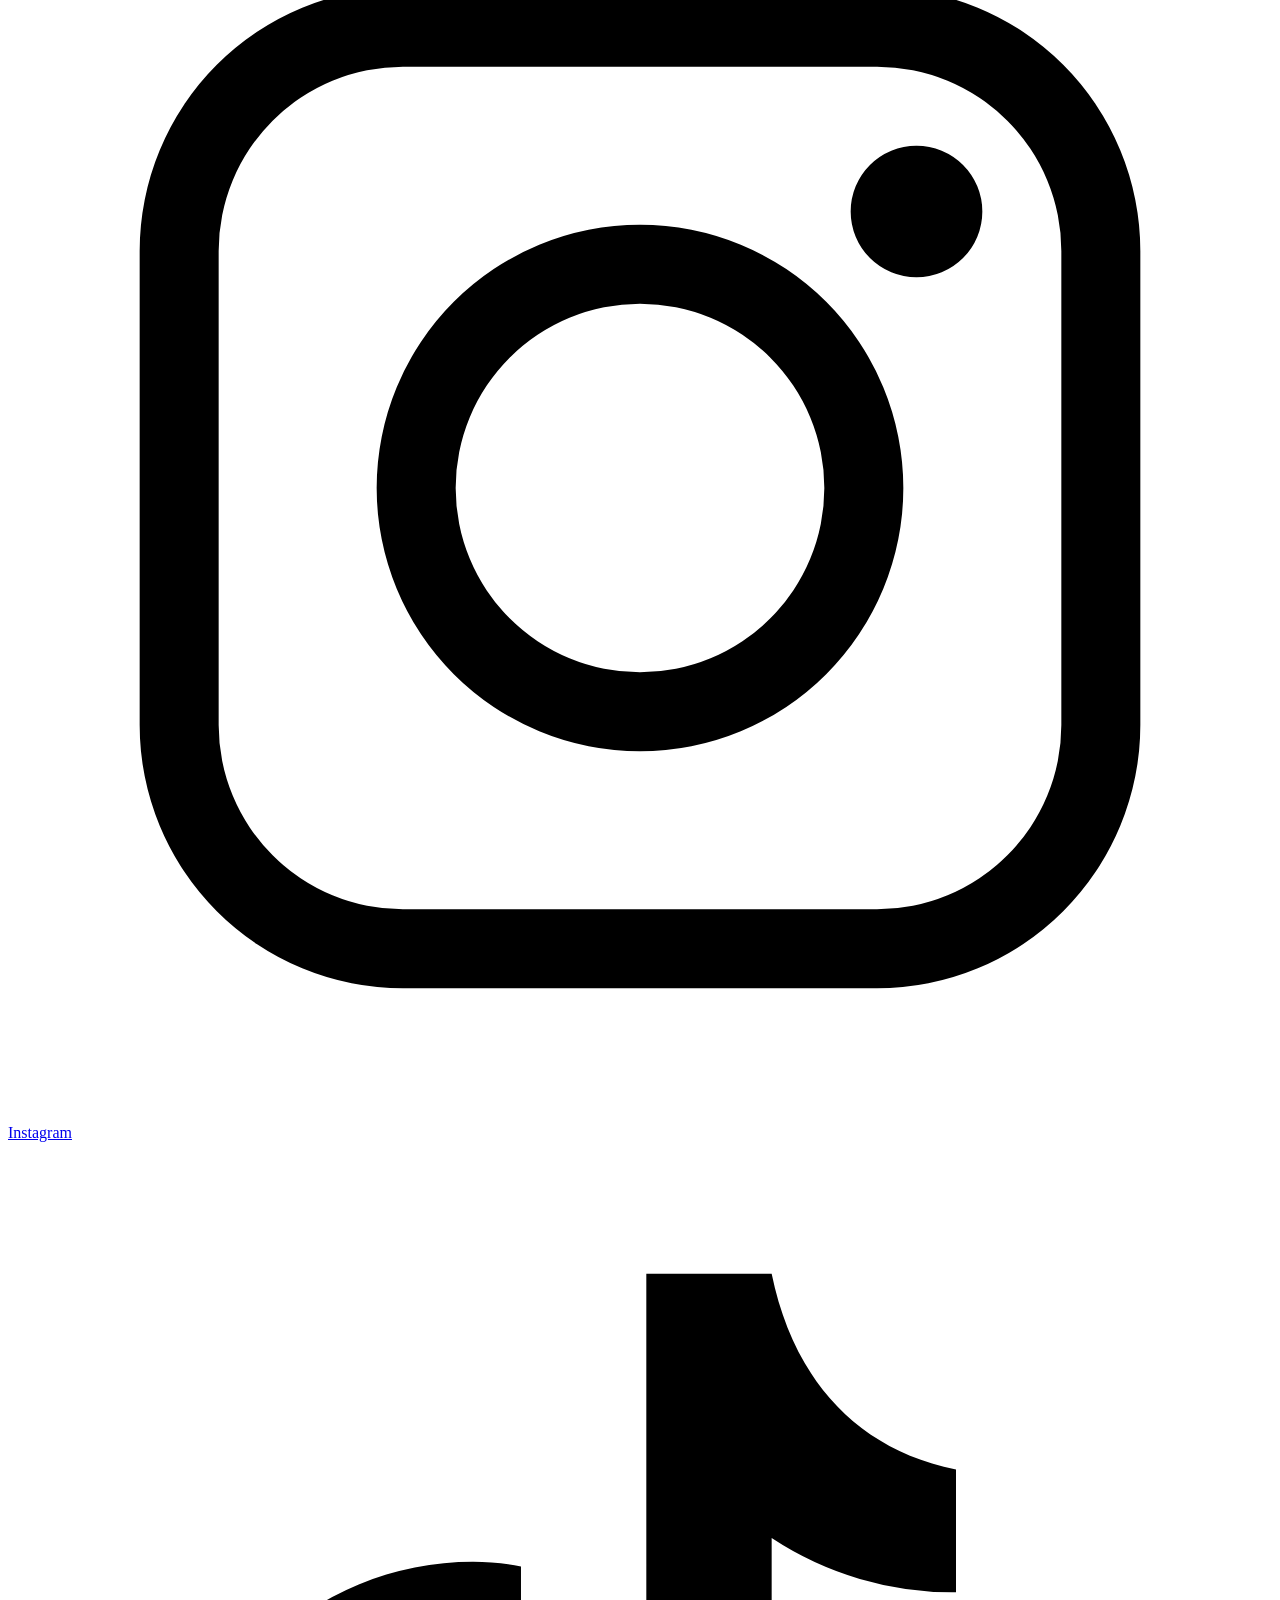
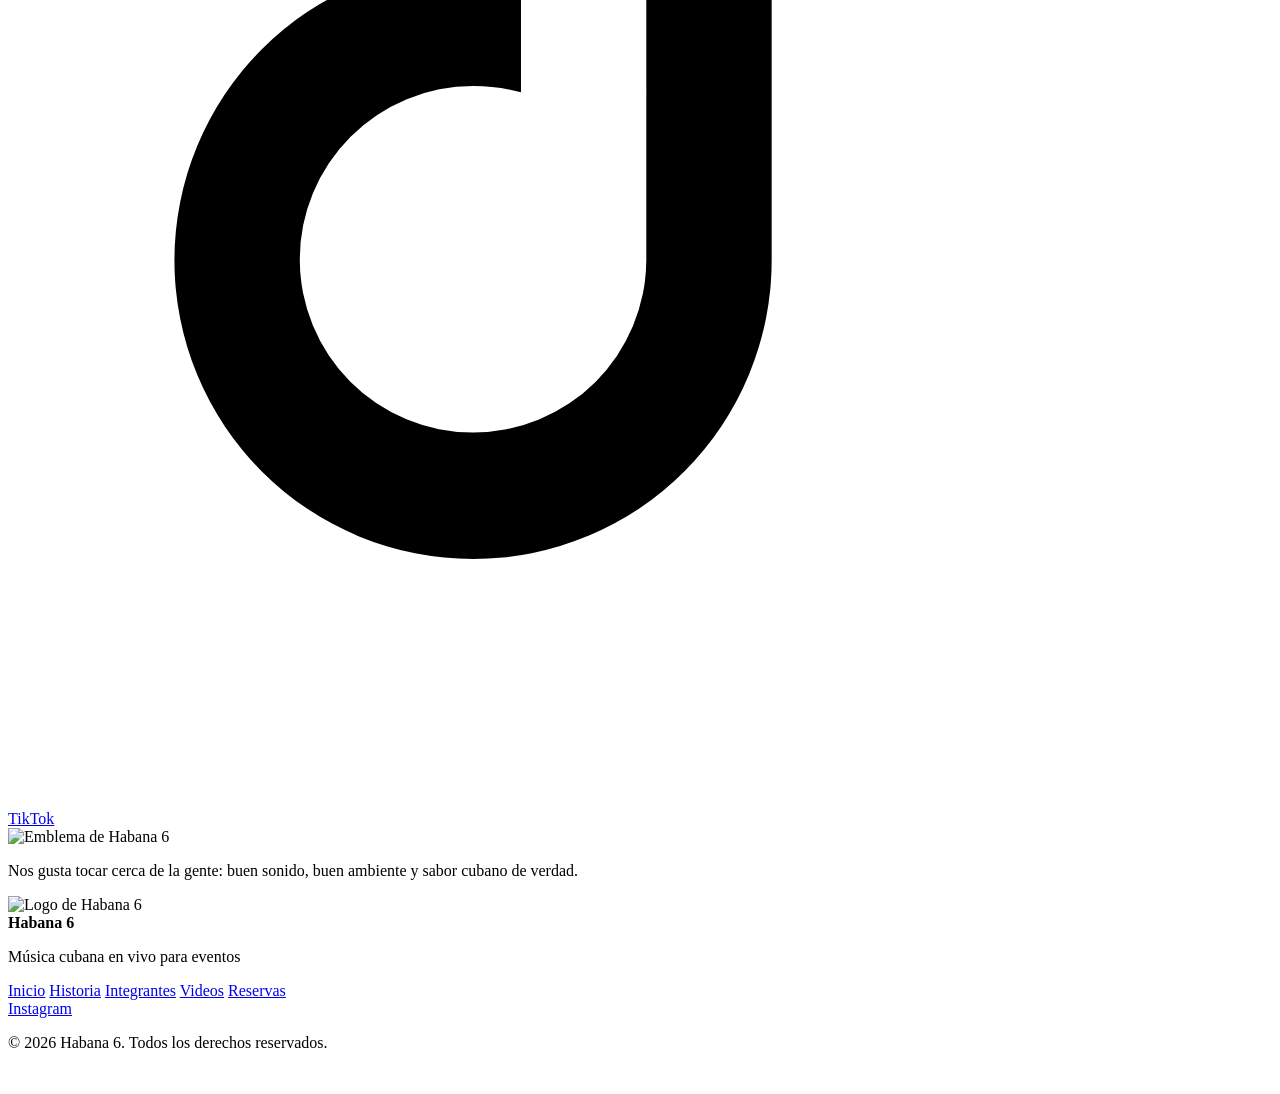
==== commit 19816f56: "Remover email y TikTok de contactos, agregar a Mauricio en integrantes" ====
--- a/contacto/index.html
+++ b/contacto/index.html
@@ -64,14 +64,6 @@
                         <h3>Habana 6</h3>
                         <p>Musica cubana en vivo para fiestas, bodas, empresas y celebraciones privadas.</p>
                         <div class="contact-details" aria-label="Canales de contacto">
-                            <a class="contact-item contact-email" href="mailto:grupohabana5@gmail.com">
-                                <span class="contact-icon" aria-hidden="true">
-                                    <svg viewBox="0 0 24 24" role="img" focusable="false">
-                                        <path d="M3 5.5h18a1.5 1.5 0 0 1 1.5 1.5v10A1.5 1.5 0 0 1 21 18.5H3A1.5 1.5 0 0 1 1.5 17V7A1.5 1.5 0 0 1 3 5.5Zm0 1.5v.2l9 5.85 9-5.85V7H3Zm18 10V8.83l-8.59 5.58a.75.75 0 0 1-.82 0L3 8.83V17h18Z"/>
-                                    </svg>
-                                </span>
-                                <span>Email</span>
-                            </a>
                             <a class="contact-item contact-whatsapp" href="https://wa.me/573116714704" target="_blank" rel="noreferrer">
                                 <span class="contact-icon" aria-hidden="true">
                                     <svg viewBox="0 0 24 24" role="img" focusable="false">
@@ -93,7 +85,7 @@
                     <article class="contact-card social-links">
                         <h3>Tambien estamos aqui</h3>
                         <div class="social-grid" aria-label="Redes sociales de Habana 6">
-                            <a class="social-link instagram" href="https://www.instagram.com/grupohabana5?igsh=dW5kMTRxcnV6ZjF5" target="_blank" rel="noreferrer">
+                            <a class="social-link instagram" href="https://www.instagram.com/grupohabana6?igsh=dW5kMTRxcnV6ZjF5" target="_blank" rel="noreferrer">
                                 <span class="contact-icon" aria-hidden="true">
                                     <svg viewBox="0 0 24 24" role="img" focusable="false">
                                         <path d="M7.5 2.5h9A5 5 0 0 1 21.5 7.5v9a5 5 0 0 1-5 5h-9a5 5 0 0 1-5-5v-9a5 5 0 0 1 5-5Zm0 1.5A3.5 3.5 0 0 0 4 7.5v9A3.5 3.5 0 0 0 7.5 20h9a3.5 3.5 0 0 0 3.5-3.5v-9A3.5 3.5 0 0 0 16.5 4h-9Zm9.75 1.5a1.25 1.25 0 1 1 0 2.5 1.25 1.25 0 0 1 0-2.5ZM12 7a5 5 0 1 1 0 10 5 5 0 0 1 0-10Zm0 1.5A3.5 3.5 0 1 0 12 15.5 3.5 3.5 0 0 0 12 8.5Z"/>
@@ -138,8 +130,7 @@
                     <a href="/Habana_6/reservas/">Reservas</a>
                 </nav>
                 <div class="socials">
-                    <a href="https://www.instagram.com/grupohabana5?igsh=dW5kMTRxcnV6ZjF5" target="_blank" rel="noreferrer">Instagram</a>
-                    <a href="https://www.tiktok.com/@grupohabana5?_r=1&_t=ZS-9539MWyPDKH" target="_blank" rel="noreferrer">TikTok</a>
+                    <a href="https://www.instagram.com/grupohabana6?igsh=dW5kMTRxcnV6ZjF5" target="_blank" rel="noreferrer">Instagram</a>
                 </div>
             </div>
             <div class="footer-copy">
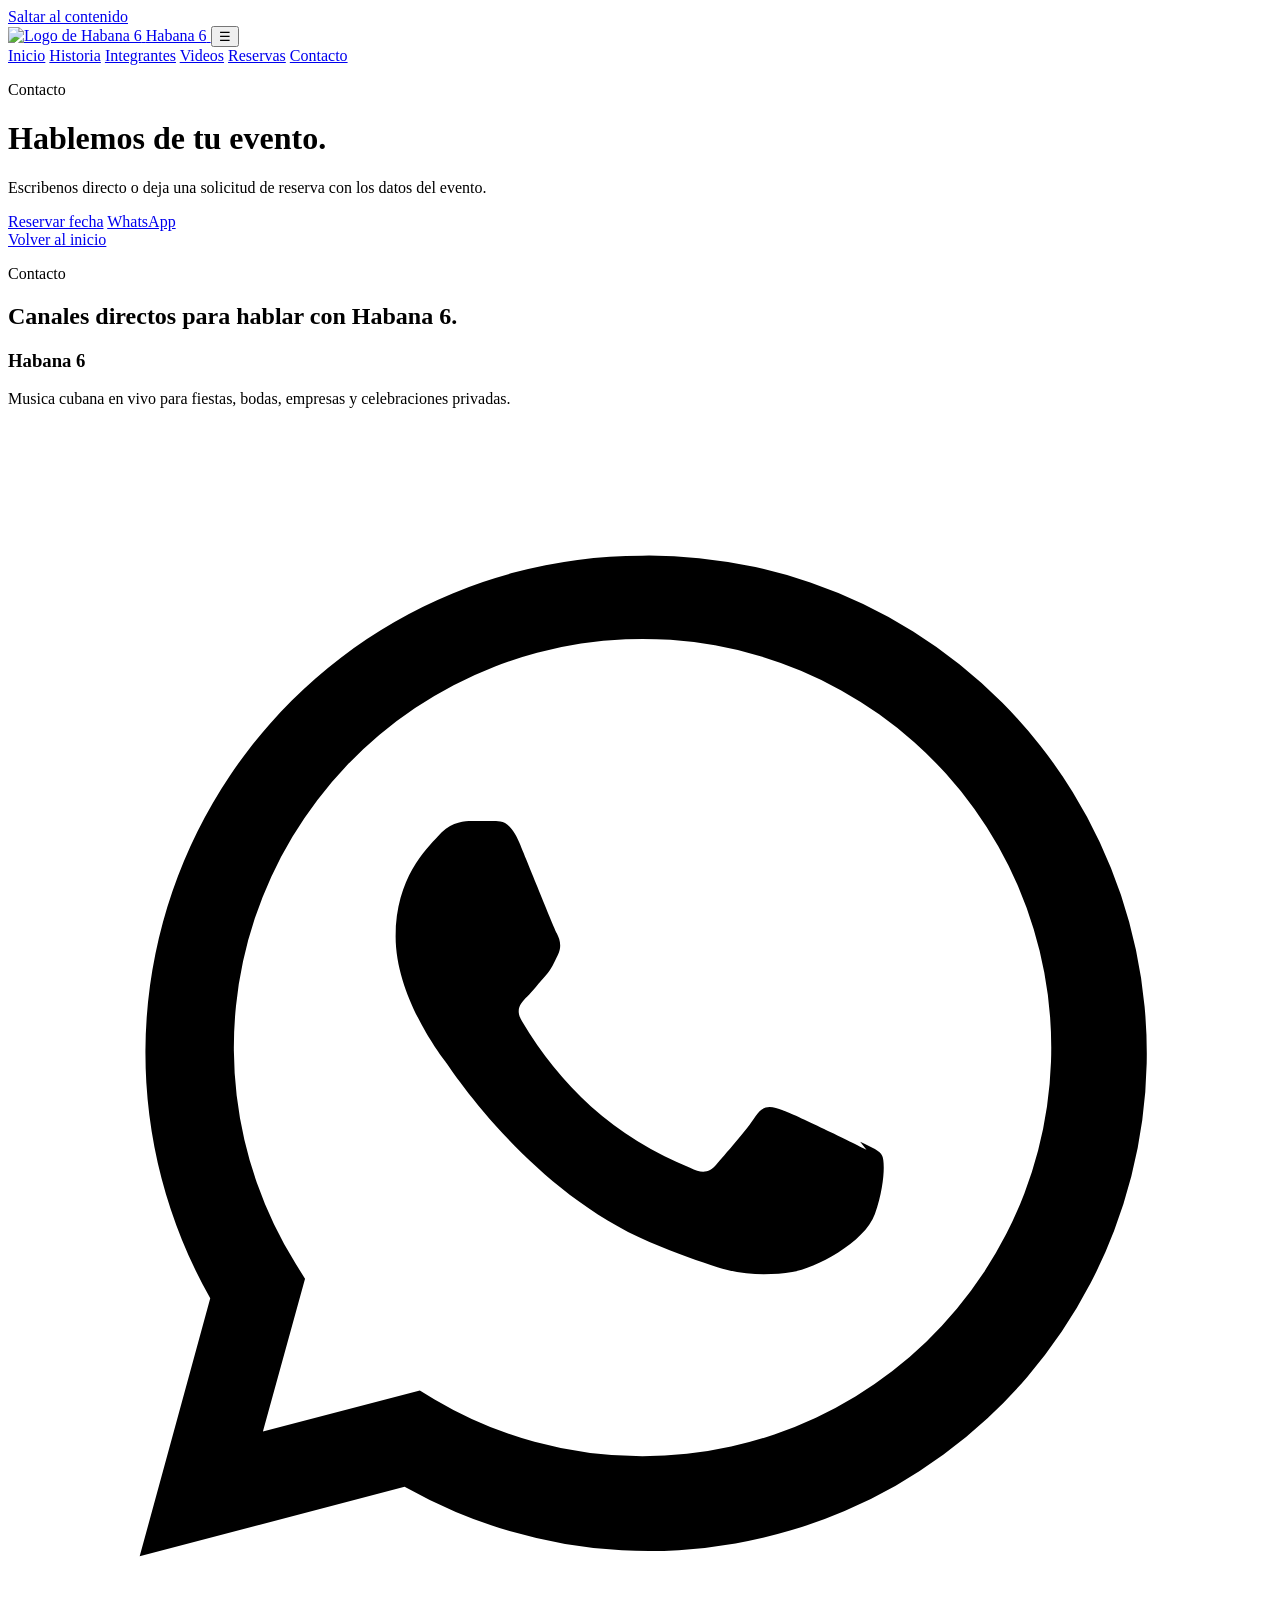
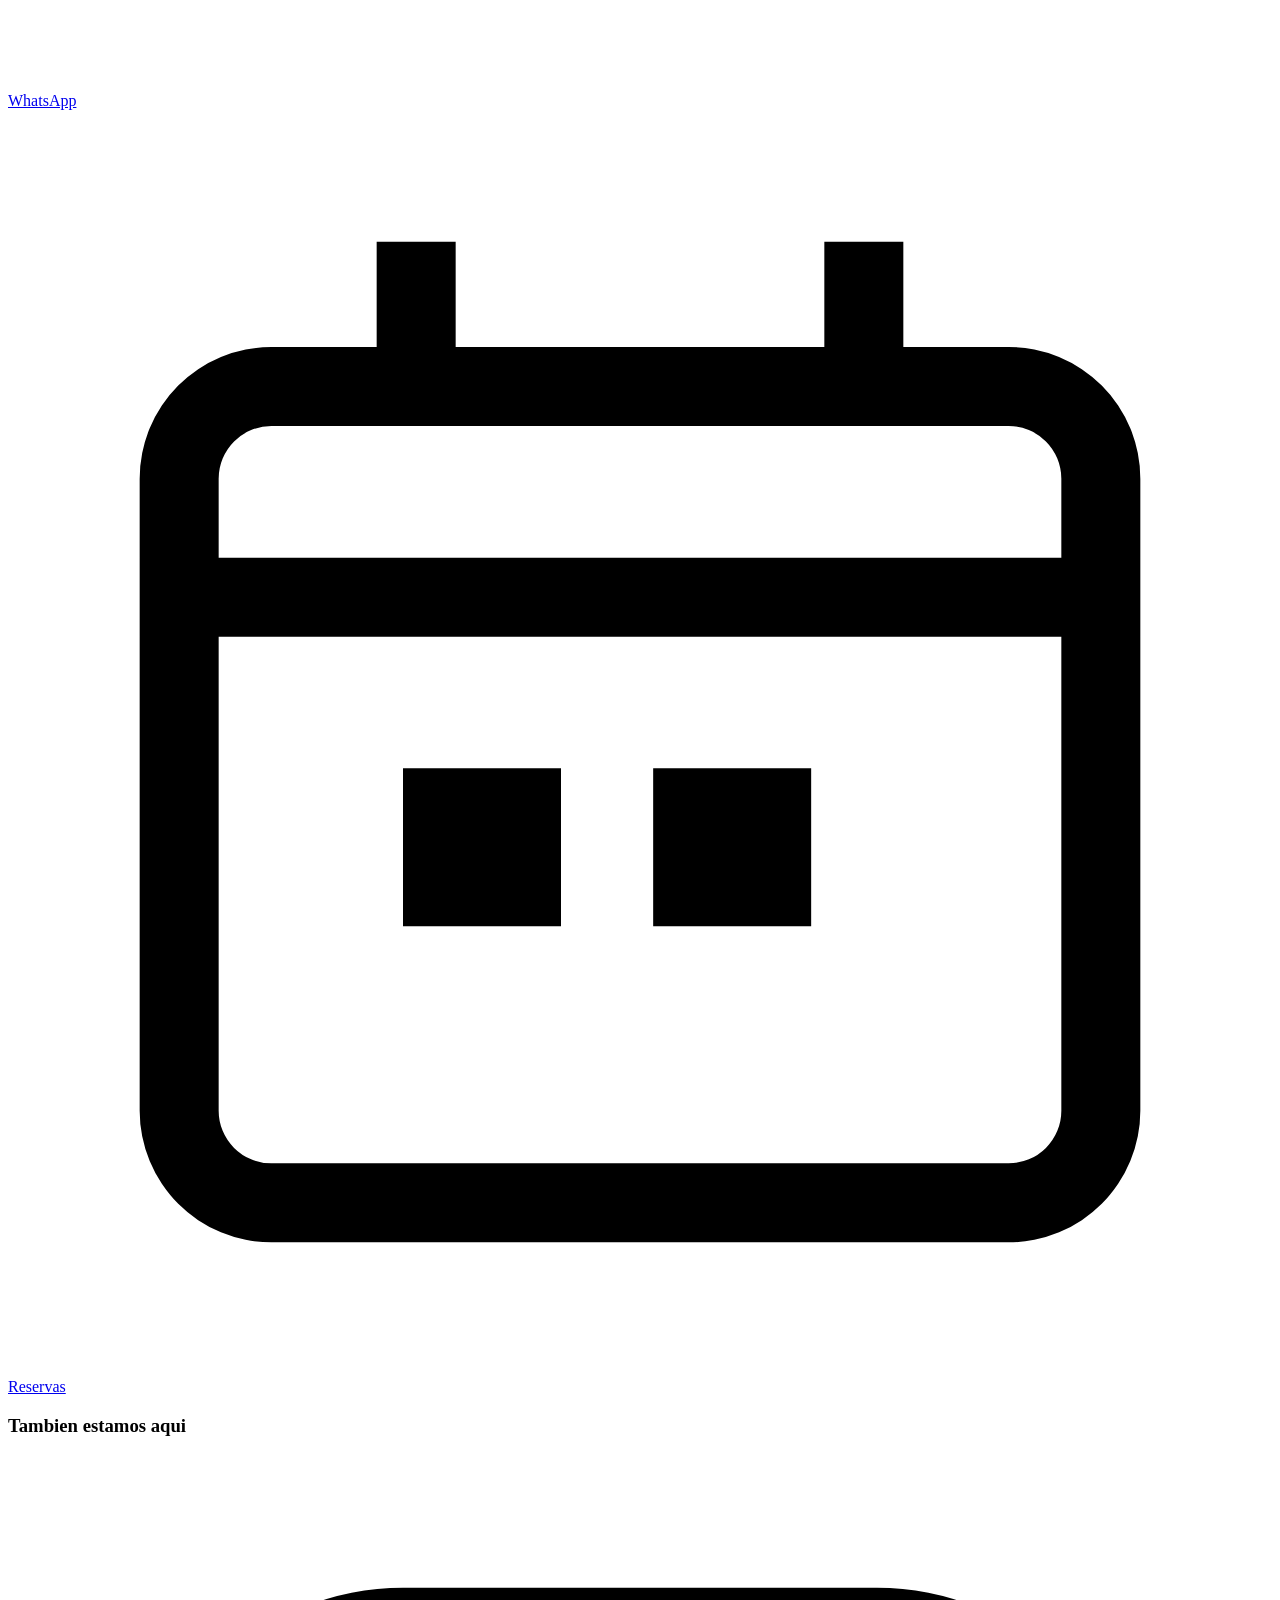
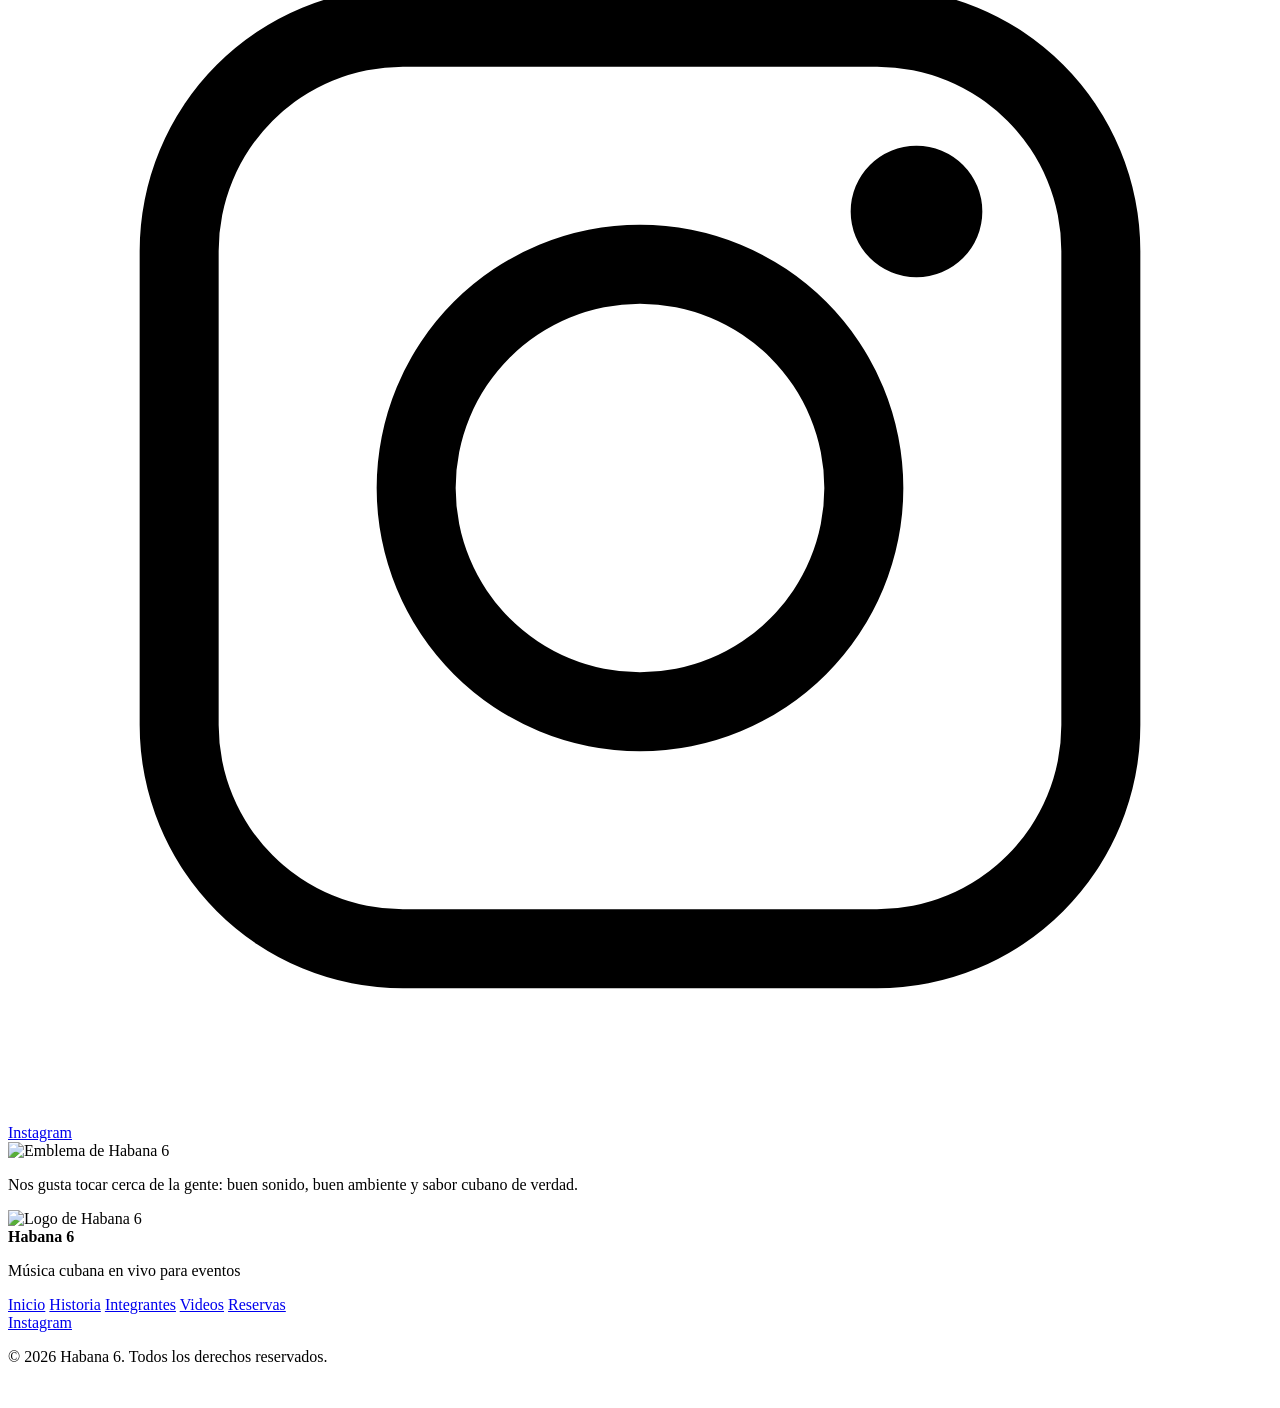
==== commit 51ee8f98: "Eliminar apartado de TikTok" ====
--- a/contacto/index.html
+++ b/contacto/index.html
@@ -92,14 +92,6 @@
                                     </svg>
                                 </span>
                                 <span>Instagram</span>
-                            </a>
-                            <a class="social-link tiktok" href="https://www.tiktok.com/@grupohabana5?_r=1&_t=ZS-9539MWyPDKH" target="_blank" rel="noreferrer">
-                                <span class="contact-icon" aria-hidden="true">
-                                    <svg viewBox="0 0 24 24" role="img" focusable="false">
-                                        <path d="M14.5 2.5c.4 1.94 1.55 3.32 3.5 3.72v2.33a6.23 6.23 0 0 1-3.5-1.03v6.11a5.67 5.67 0 1 1-5.67-5.66c.3 0 .61.03.91.09v2.39a3.42 3.42 0 0 0-.91-.12 3.29 3.29 0 1 0 3.29 3.3V2.5h2.38Z"/>
-                                    </svg>
-                                </span>
-                                <span>TikTok</span>
                             </a>
                         </div>
                         <div class="contact-emblem">
